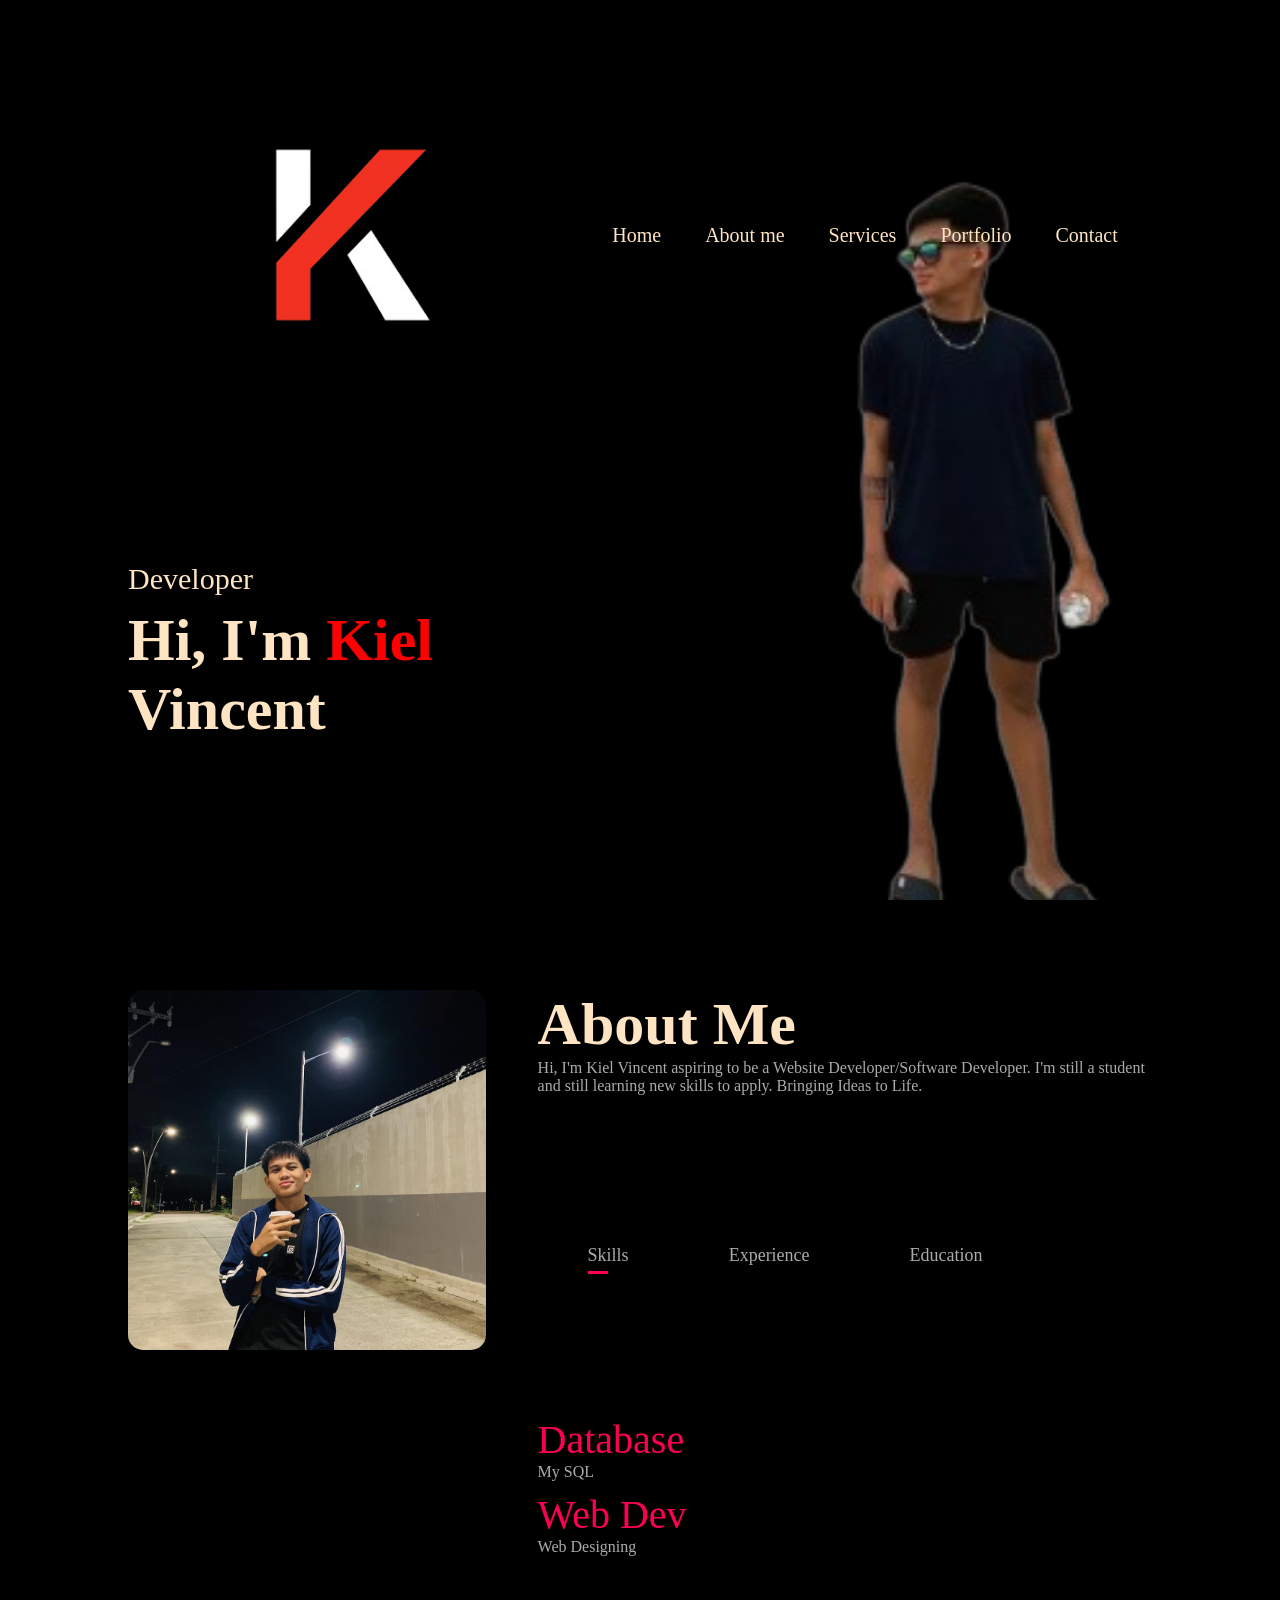
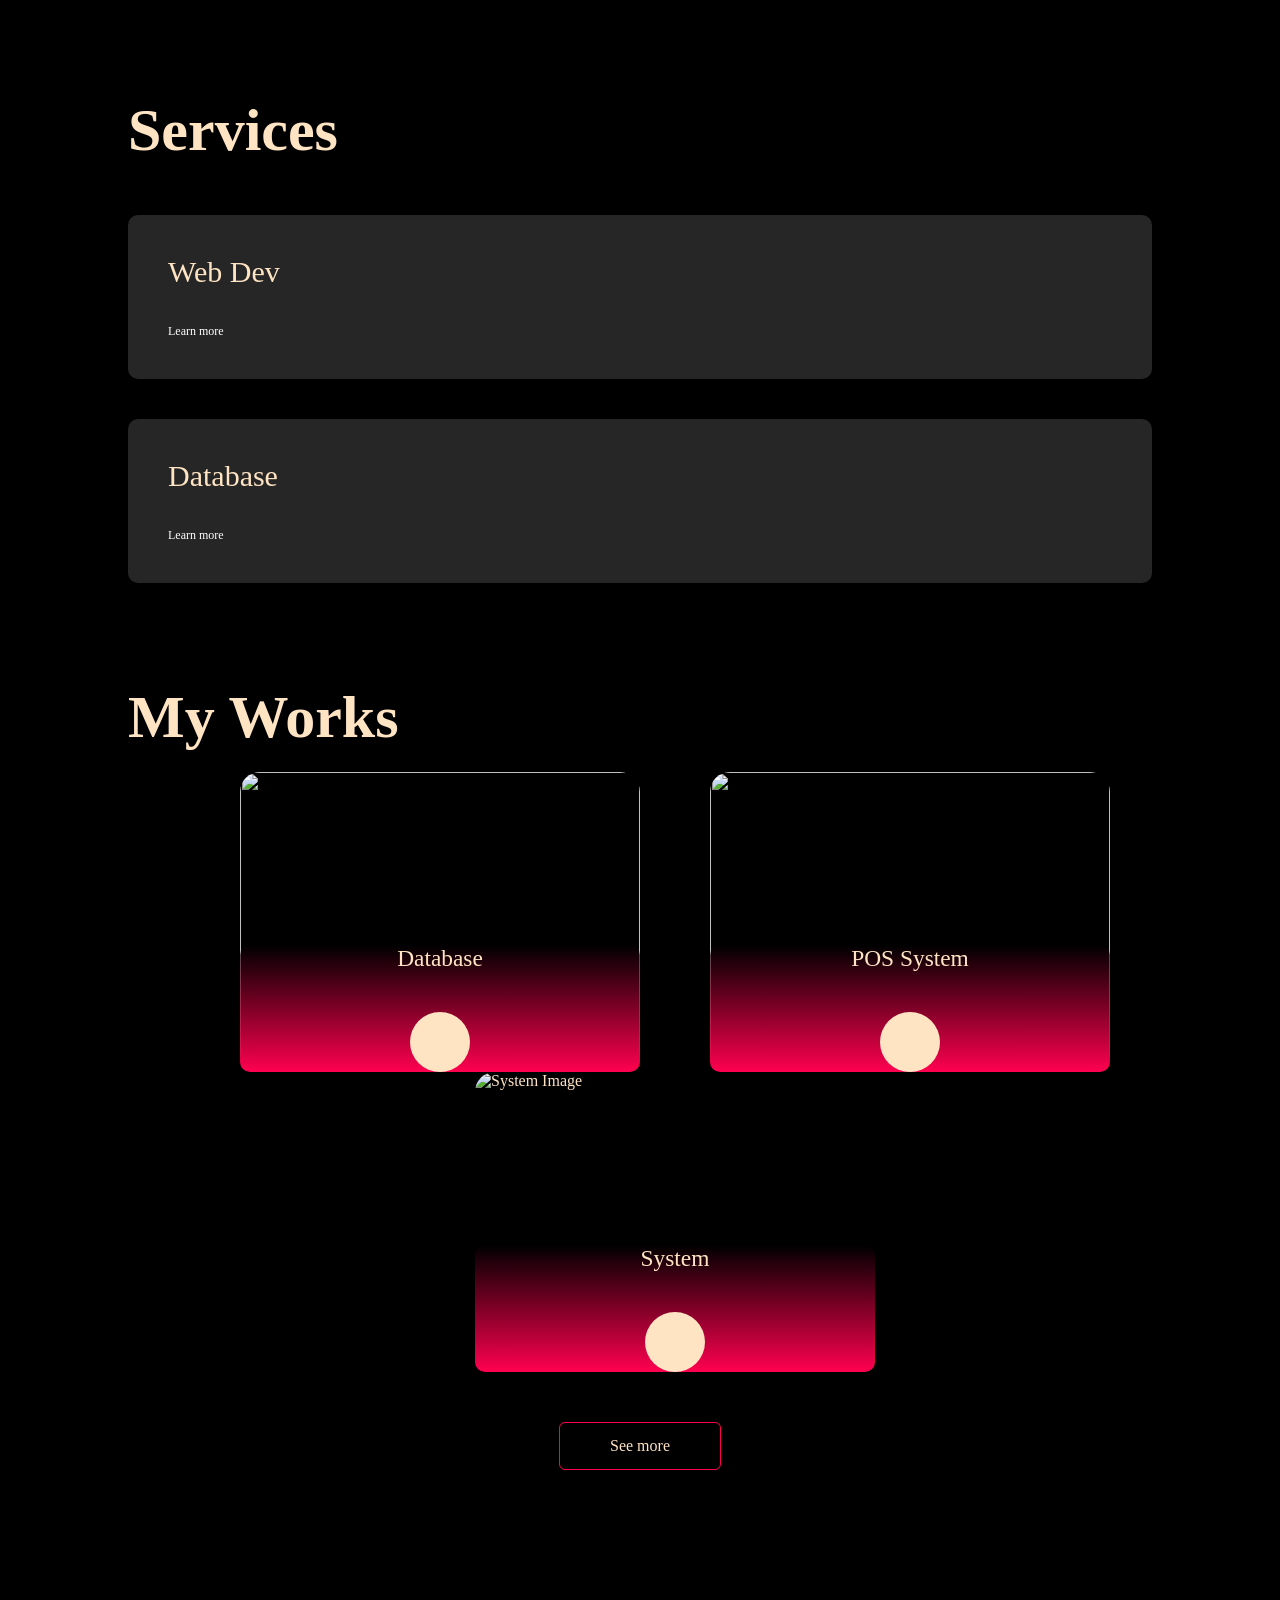
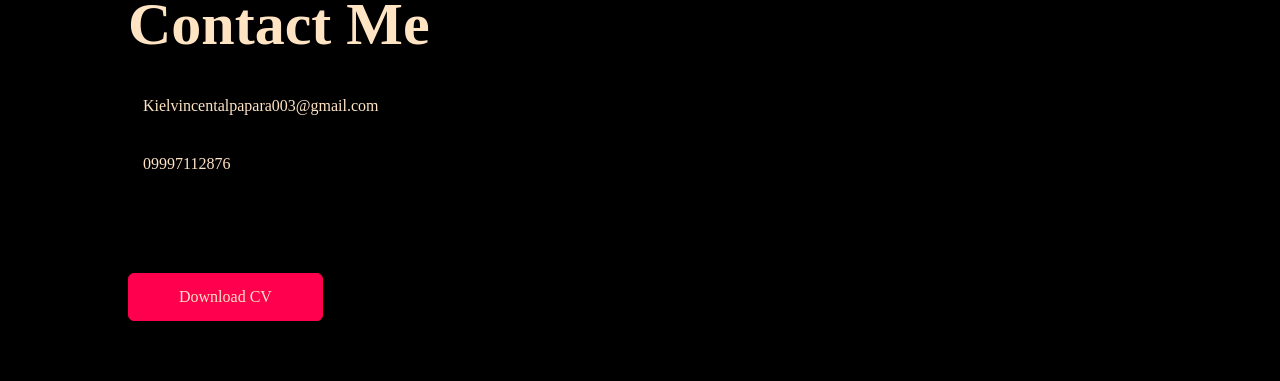
==== index.html @ 4449a786 "1st commit" ====
<!DOCTYPE html>
<html lang="en">
<head>
    <meta charset="UTF-8">
    <meta name="viewport" content="width=device-width, initial-scale=1.0">
    <title>Personal Portfolio</title>
    <link rel="stylesheet" href="style.css">
    <script src="https://kit.fontawesome.com/3fd99ad21e.js" crossorigin="anonymous"></script> 
</head>
<body> 
    <div id="header">
        <div class="container">
            <nav>
                <img src="images/background.png" class="background">
                <ul id="sidemenu">
                    <li><a href="#header">Home</a></li> 
                    <li><a href="#about">About me</a></li>
                    <li><a href="#services">Services</a></li> 
                    <li><a href="#Portfolio">Portfolio</a></li>
                    <li><a href="#Contact">Contact</a></li>
                    <i class="fa-solid fa-xmark" onclick="CloseMenu()"></i>
                </ul> 
                <i class="fa-solid fa-bars" onclick="OpenMenu()"></i>
            </nav>
            <div class="header-text">
                <p>Developer</p> 
                <h1>Hi, I'm <span>Kiel</span><br>Vincent </h1>
            </div>
        </div>
    </div>
    
    <!-- About Section -->
    <div id="about">
        <div class="container">
            <div class="row">
                <div class="about-col-1">
                    <img src="images/pictures.jpg">
                </div>
                <div class="about-col-2">
                    <h1 class="sub-title">About Me</h1>
                    <p>Hi, I'm Kiel Vincent aspiring to be a Website Developer/Software Developer. I'm still a student and still learning new skills to apply.
                        Bringing Ideas to Life.
                    </p>
                    <div class="tab-titles">
                        <p class="tab-links active-link" onclick="opentab('skills')">Skills</p>
                        <p class="tab-links" onclick="opentab('Experience')">Experience</p>
                        <p class="tab-links" onclick="opentab('Education')">Education</p>
                    </div>
                    <div class="tab-contents active-tab" id="skills">
                        <ul>
                            <li><span>Database</span><br> My SQL</li>
                            <li><span>Web Dev</span><br>Web Designing</li>
                        </ul>
                    </div>
                    <div class="tab-contents" id="Experience">
                        <ul>
                            <li><span>2022 - Current</span><br>Database Developer</li>
                            <li><span>2022 - Current</span><br>Web Developer</li>
                        </ul>
                    </div>
                    <div class="tab-contents" id="Education">
                        <ul>
                            <li><span>2022</span><br> Web Designing learned at Cavite State University of Bacoor</li>
                            <li><span>2022</span><br>Web Dev learned at Cavite State University of Bacoor</li>
                        </ul>
                    </div>
                </div>
            </div>
        </div>
    </div>

    <!-- Services Section -->
    <div id="services">
        <div class="container"> 
            <h1 class="sub-title">Services</h1>
            <div class="services-List"> 
                <div>
                    <i class="fa-solid fa-code"></i> 
                    <h2>Web Dev</h2>
                    <p>      </p>
                    <a href="#">Learn more</a>
                </div>
                <div>
                    <i class="fa-brands fa-uikit"></i>
                    <h2>Database</h2>
                    <p>      </p>
                    <a href="#">Learn more</a>
                </div>
            </div>
        </div> 
    </div>

    <!-- Portfolio Section -->
    <div id="Portfolio">
        <div class="container">
            <h1 class="sub-title">My Works</h1>
            <div class="work-List">
                <div class="work">
                    
                    <img src="https://www.exasol.com/app/uploads/2024/10/thumbnail-blog-what-is-a-relational-database-960x549.webp">
                    <div class="layer">
                        <h3>Database</h3>
                        <a href="https://docs.google.com/presentation/d/1WticgKZVGPWozMpq7z_q1tKkiXk5zSfs/edit#slide=id.p1"><i class="fa-brands fa-staylinked"></i></a>
                    </div>
                </div>
                <div class="work">
                    
                    <img src="https://encrypted-tbn0.gstatic.com/images?q=tbn:ANd9GcRm1GMG89ZGpx2zCTDUO9T1QNbBgdw9AWyGJA&s">
                    <div class="layer">
                        <h3>POS System</h3>
                        <a href="https://drive.google.com/drive/folders/1ahPIDNa43VcnPzAduqOZM1RUk-v4DPWX?fbclid=IwZXh0bgNhZW0CMTEAAR1GW3k4s_hIIkFiRmoKFqXgzi9nAe3SuoBiXkbmOaebMqMkWlMEnIXLgMQ_aem_CkBfqwV5BY5s50D9r0i7lQ"><i class="fa-brands fa-staylinked"></i></a>
                    </div>
                </div>
                <div class="work">   
                    <img src="https://encrypted-tbn0.gstatic.com/images?q=tbn:ANd9GcQI-zgOA4Wfl83RjAbEkaOavo1_4T3CAYcSTw&s" alt="System Image">
                    <div class="layer">
                        <h3>System</h3>
                        <a href="C:\Users\Neslyn Alpapara\Downloads\BUONO CAFE SYSTEM APPLICATION PROGRAM.pdf"><i class="fa-brands fa-staylinked"></i></a>
                    </div>
                </div>
            </div>
            <a href="#" class="btn">See more</a>
        </div>
    </div>

    <!-- Contact Section -->
    <div id="Contact"> 
        <div class="container">
            <div class="row">   
                <div class="contact-left">
                    <h1 class="sub-title">Contact Me</h1>
                    <p><i class="fa-regular fa-paper-plane"></i>Kielvincentalpapara003@gmail.com</p>
                    <p><i class="fa-solid fa-phone"></i>09997112876</p>
                    <div class="social-icons">
                        <a href="https://www.facebook.com/kielvincentalapapara"><i class="fa-brands fa-facebook"></i></a>
                        <a href="www.linkedin.com/in/kiel-vincent-alpapara"><i class="fa-brands fa-linkedin"></i></a>
                        <a href="https://instagram.com/super_kielll/"><i class="fa-brands fa-instagram"></i></a>
                    </div>
                    <a href="" download class ="btn btn2">Download CV</a>
                </div>
             </div>
            </div>
        </div>
    </div>

    <script>
        var tablinks = document.getElementsByClassName("tab-links");
        var tabcontents = document.getElementsByClassName("tab-contents");
        function opentab(tabname){
            for(tablink of tablinks){
                tablink.classList.remove("active-link");
            }
            for(tabcontent of tabcontents){
                tabcontent.classList.remove("active-tab");
            }
            event.currentTarget.classList.add("active-link");
            document.getElementById(tabname).classList.add("active-tab");
        }
    </script>

    <script>
        var sidemeu =  document.getElementById("sidemenu");

        function OpenMenu(){
            sidemeu.style.right = "0";
        }
        function CloseMenu(){
            sidemeu.style.right = "-200px";
        }
    </script>
</body>
</html>
---- style.css ----
*{
    margin: 0;
    padding: 0;
    font-family: 'Times New Roman', Times, serif;
    box-sizing: border-box;
}
html{
    scroll-behavior: smooth;
}
body{
    background-color: rgb(0, 0, 1);
    color: bisque;
}
#header{
    width: 100%;
    height: 100vh;
    background-image: url("images/cover.png");
    background-size: cover;
    background-position: center;
}
.container{
padding: 10px 10%;

}
nav{
    display: flex;
    align-items: center;
    justify-content: space-between;
    flex-wrap: wrap;
    
}
.background{
    width: 450px;
}
nav ul li{
    display: inline-block;
    list-style: none;
    margin: 10px 20px;

}
nav ul li a{
     color: bisque;
     text-decoration: none;
     font-size: 20px;
     position: relative;

}
nav ul li a::after{
    content: '';
     width: 0;
     height: 3px;
     background: #07cbf3;
     position: absolute;
     left: 0;
     bottom: -6px;
     transition: 0.5s;
}
nav ul li a:hover::after{
    width: 100%;
}
.header-text{
    margin-top: 10%;
    font-size: 30px;
}
.header-text h1{
    font-size: 60px;
    margin-top: 10px;
}
.header-text h1 span{
    color: red;
}
/*--------about-------*/
#about{
    padding: 80px 0;
    color: #ababab;
}
.row{
    display: flex;
    justify-content: space-between;
    flex-wrap: wrap;
}
.about-col-1{
     flex-basis: 35%;
}
.about-col-1 img{
    background-image: url(images/pictures.jpg);
    width: 100%;
    border-radius: 15px;
}
.about-col-2{
     flex-basis: 60%;
}
.sub-title{
    font-size: 60px;
    font-weight: 600;
    color: bisque;
}
.tab-titles{
    display: centers;
    margin: 20px 0 40px;

}
.tab-links{
    margin: 50px;
    font-size: 18px;
    font-weight: 500;
    cursor: pointer;
    position: relative;

}
.tab-links::after{
    content: '';
    width: 0;
    height: 3px;
    background-color: #ff004f;
    position: absolute;
    left: 0;
    bottom: -8px;
    transition: 0.5s;
}
.tab-links.active-link::after{
     width: 50%; 
}
.tab-contents ul li{
    list-style: none;
    margin: 10px 0;
}
.tab-contents ul li span{
    color: #ff0051;
    font-size: 40px;
}
.tab-contents{
    display: none;
}
.tab-contents.active-tab{
    display: block;
}

/*-----------services-------------*/
#services{
    padding: 30px 0;
}
.services-List{
    display: grid;
    grid-template-columns: repeat(auto-fitn minmax(250px,1fr));
    grid-gap: 40px;
    margin-top: 50px;
}
.services-List div{
    background: #262626;
    padding: 40px;
    font-size: 13px;
    font-weight: 300;
    border-radius: 10px;
    transition: background 0.5s, transform 0.5s;
}
.services-List div i{
    font-size: 50px;
    margin-bottom: 30px;
}
.services-List div h2{
    font-size: 30px;
    font-weight: 500;
    margin-bottom: 15px;
}
.services-List div a{
    text-decoration: none;
    color: #fff;
    font-size: 12px;
    margin-top: 20px;
    display: inline-block;
}
.services-List div:hover{
    background: #ff004f;
    transform: translateY(-10px);
}

/*------ portfolio------*/

#Portfolio{
    padding: 50px 0;
}
.work-List {
    display: flex;
    justify-content: center; 
    flex-wrap: wrap; 
    margin-top: 20px; 


}


.tab-titles{
    display: flex;
    margin: 100px 0 100px;
    
}
.work{
    border: 10px;
    position: relative;
    overflow: hidden;
    margin-left: 70px;
    
}
.work img{
    width: 400px;
    height: 300px;
    background-size: 150px 100px;
    background-position: center;
    border-radius: 20px;
    display: flex;
    flex-basis: auto;
    transition: transform 0.5s;
}
.layer{
    width: 100%;
    height: -200%;
    background: linear-gradient(rgba(0,0,0,0.6), #ff004f);
    border-radius: 10px;
    position: absolute;
    left: 0;
    bottom: 0; 
    overflow: hidden;
    display: flex;
    align-items: center;
    justify-content: center;
    flex-direction: column;
    padding: 0 40px;
    text-align: center; 
    font-size: 20px;
    transition: height 0.5s;
}
.layer h3{
    font-weight: 500;
    margin-bottom: 20px;
}
.layer a{
    margin-top: 20px;
    color: #ff004f;
    text-decoration: none;
    font-size: 18px;
    line-height: 60px;
    background: bisque;
    width: 60px;
    height: 60px;
    border-radius: 50%;
    text-align: center;
}
.work:hover img{
    transform: scale(1.1);
}
.work:hover .layer{
    height: 100%;
}
.btn{
    display: block;
    margin: 50px auto;
    width: fit-content;
    border: 1px solid #ff004f;
    padding: 14px 50px;
    border-radius: 6px; 
    text-decoration: none;
    color: bisque;
    transition: background 0.5s;
}


/*--------contact---------------------*/


.contact-left{
    flex-basis: 35%;
}
.contact-right{
    flex-basis: 60%;
}
.contact-left p{
    margin-top: 30px ;
}
.contact-left p i{
    color: #ff004f;
    margin-right: 15px;
    font-size: 25px;
}
.social-icons{
    margin-top: 30px;
}
.social-icons a{
    text-decoration: none;
    font-size: 30px;
    margin-right: 30px;
    color: #ababab;
    display: inline-block;
    transition: transform 0.5s;
}
.social-icons a:hover{
    color: #ff004f;
    transform: translateY(-5px);
}
.btn.btn2{
    display: inline-block;
    background: #ff004f ;
}
.contact-right form{
    width: 100%;
}
.form input, form textarea{
    width: 100%;
    border: 0;
    outline: none;
    background: #262626;
    padding: 15px;
    margin: 20px 0;
    color: #fff;
    font-size: 18px;
    border-radius: 6px;
}
form .btn2{
    padding: 14px 60px;
    font-size: 18px;
    margin-top: 20px;
    cursor: pointer;
}
nav .fas{
    display: none;
}

/*------------for small screen--------------*/
    nav .fas{
        display: none;
    }

@media only screen and (max-width: 600px){
    #header{
        background-image: url(images/smallscreenbackground.png);
    }
    .header-text{
        margin-top: 100%;
        font-size: 16px;
    }
    .header-text h1{
        font-size: 30px;
    }
    nav .fas{
        display: block;
        font-size: 25px;
    }
    nav ul{
        background: #ff004f;
        position: fixed;
        top: 0;
        right: -200px;
        width: 200px;
        height: 100vh;
        padding-top: 50px;
        z-index: 2; 
        transition: right 0.5s;
    }
    nav ul li{
        display: block;
        margin: 25px;
    }
    nav ul .fas{
        position: absolute;
        top: 25px;
        left: 25px;
        cursor: pointer;
    }
    .sub-title{
        font-size: 40px;
    }
    .about-col-1, .about-col-2{
        flex-basis: 100%;
    }
    .about-col-1{
        margin-bottom: 30px;
    }
    .about-col-2{
        font-size: 14px;
    }
    .tab-links{
        font-size: 16px;
        margin-right: 20px;
    }
    .contact-left, .contact-right{
        flex-basis: 100%;
    }
}
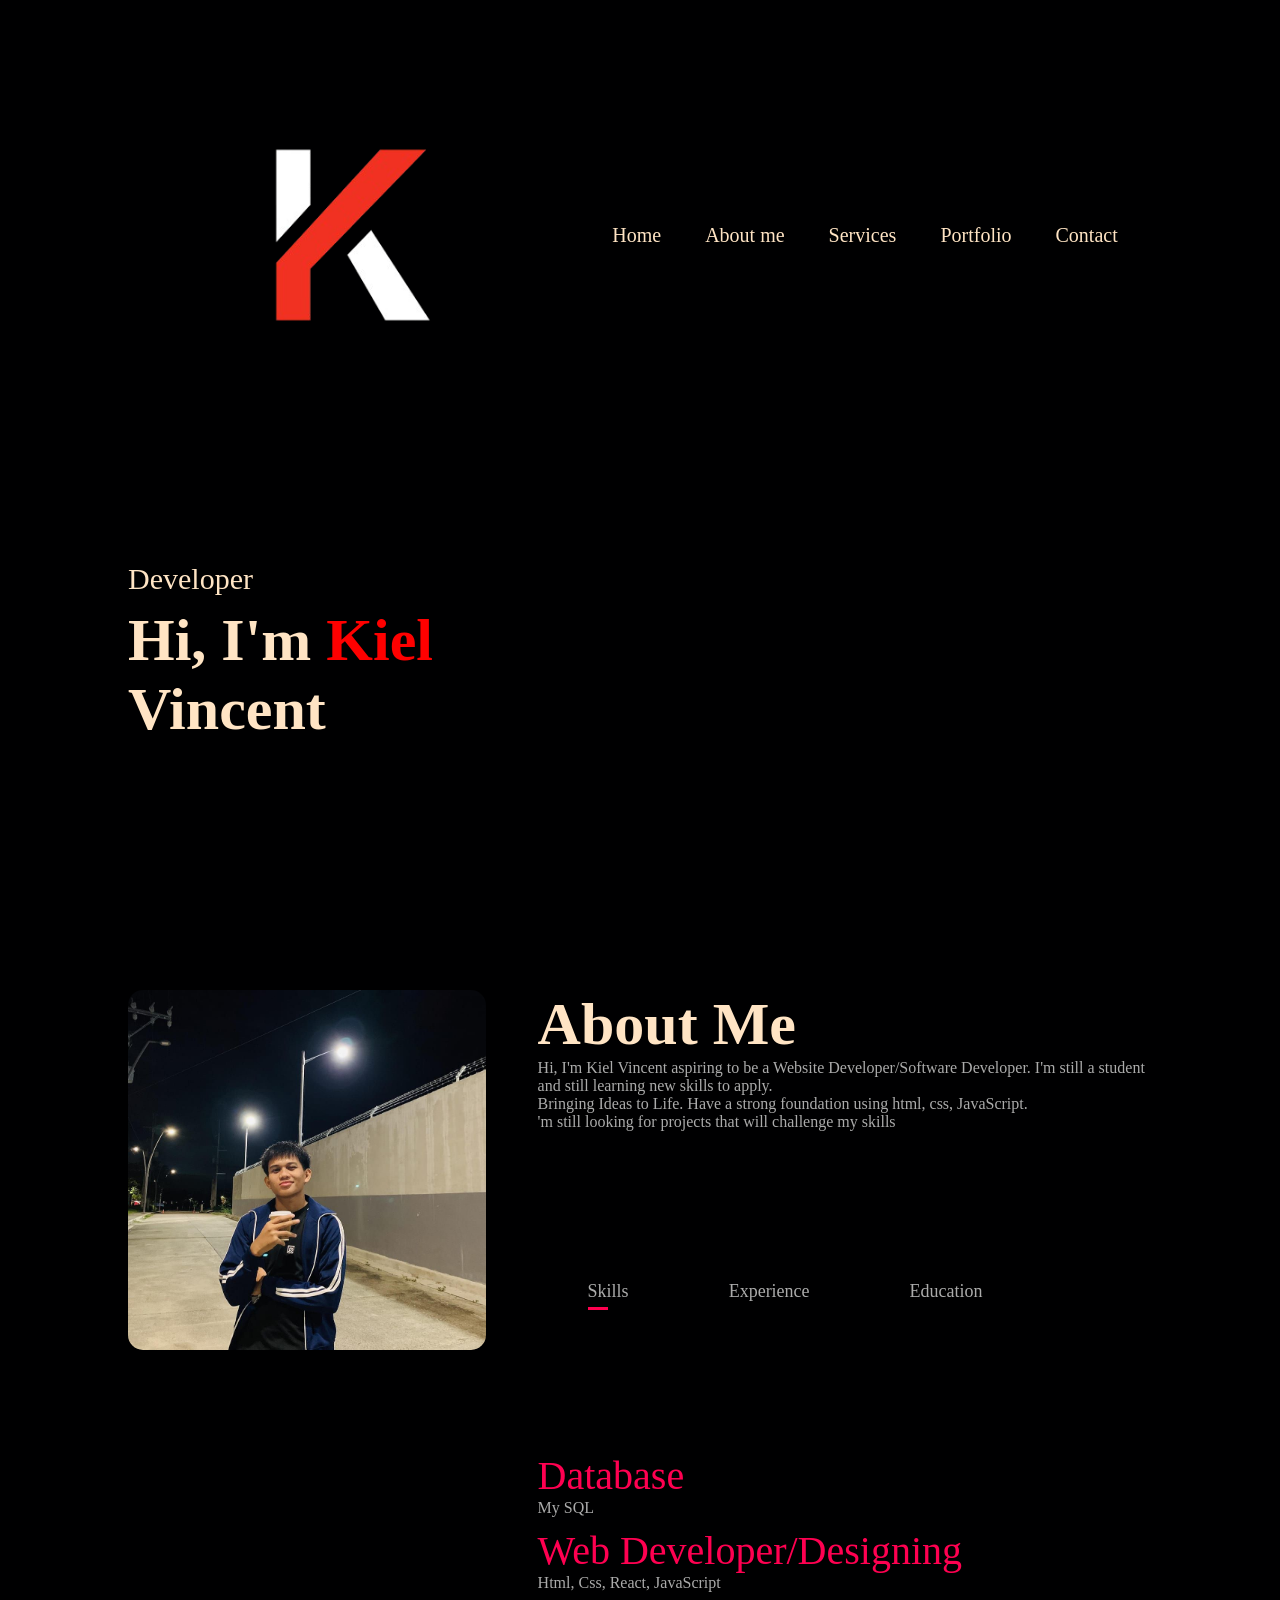
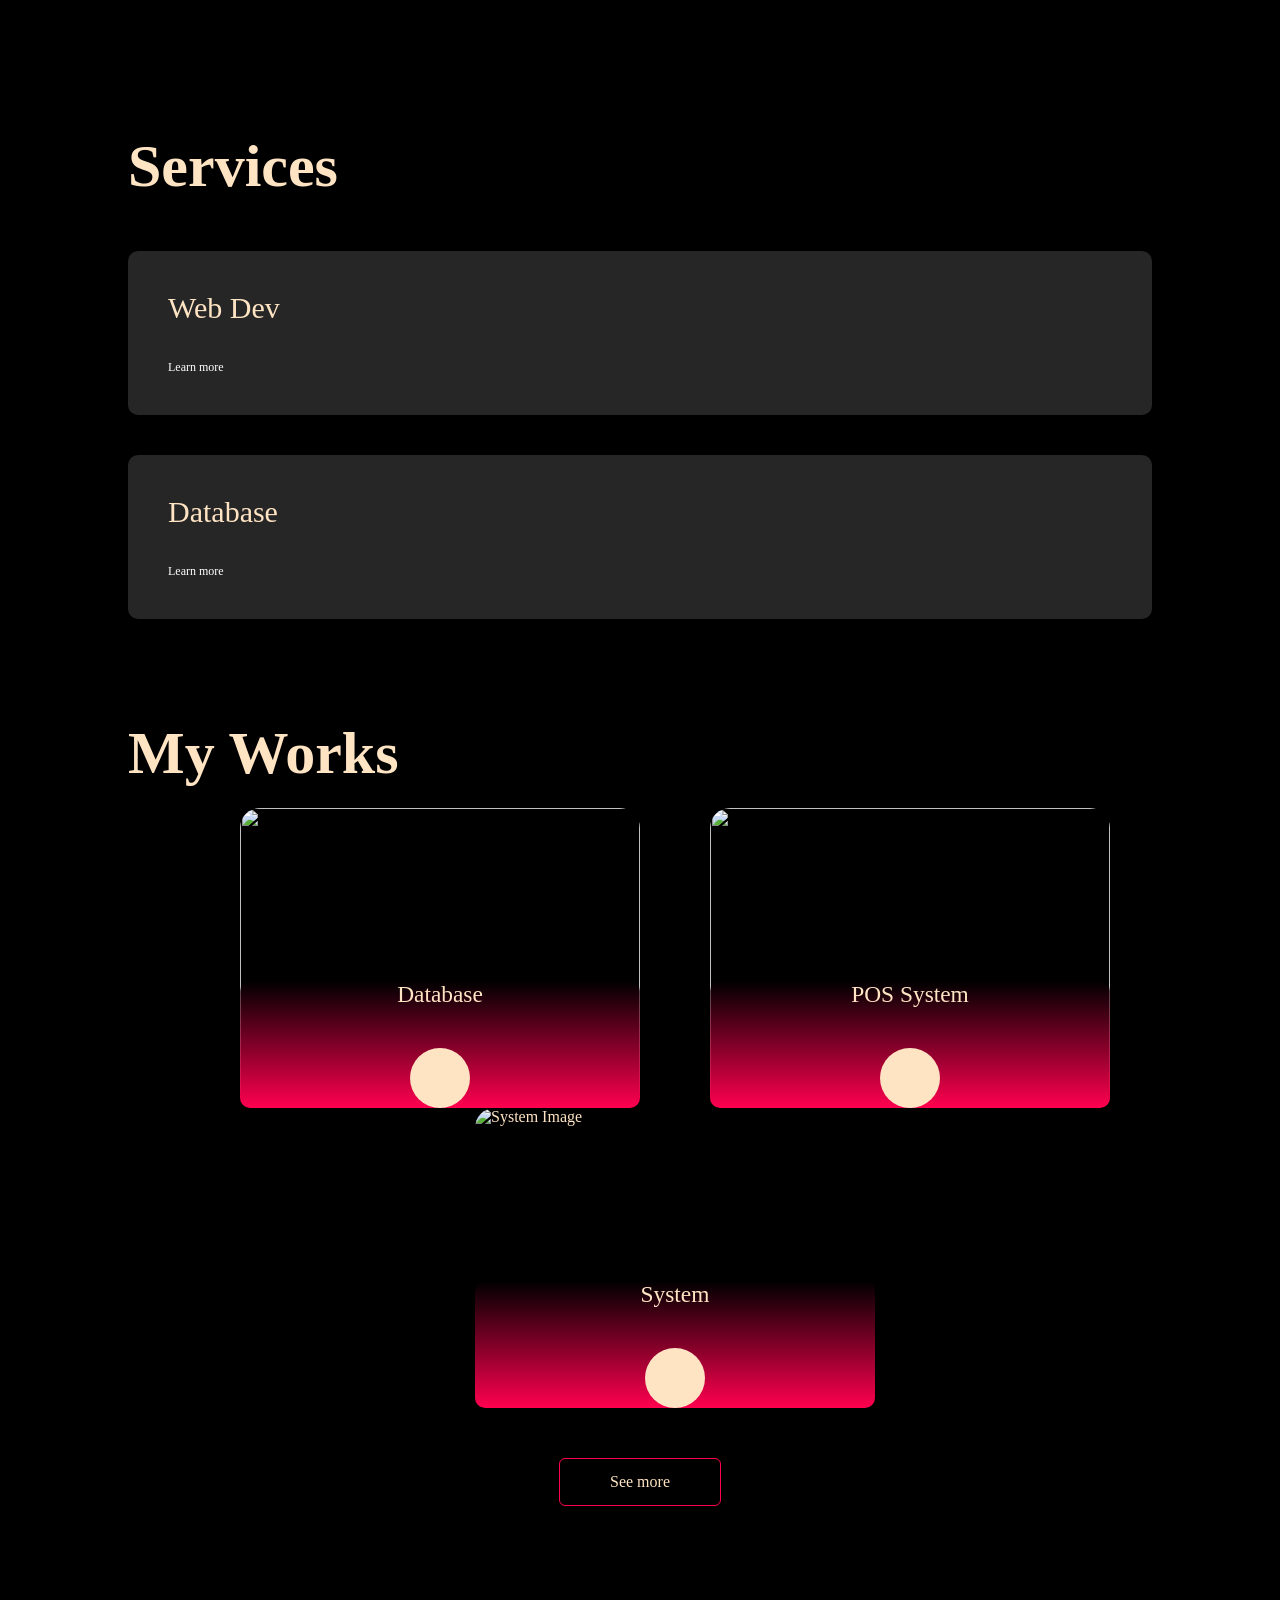
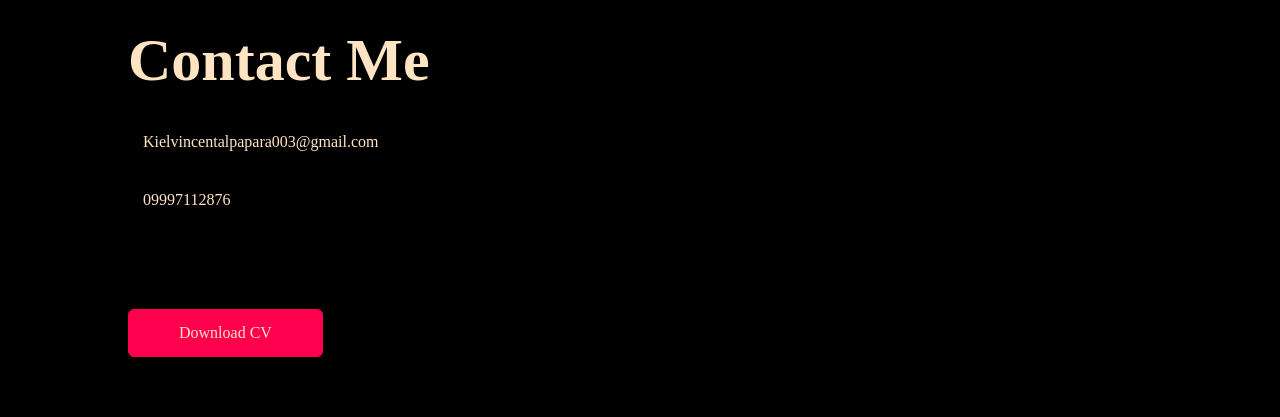
==== commit 1c24fc98: "2nd commit" ====
--- a/index.html
+++ b/index.html
@@ -39,7 +39,7 @@
                 <div class="about-col-2">
                     <h1 class="sub-title">About Me</h1>
                     <p>Hi, I'm Kiel Vincent aspiring to be a Website Developer/Software Developer. I'm still a student and still learning new skills to apply.
-                        Bringing Ideas to Life.
+                       <br> Bringing Ideas to Life. Have a strong foundation using html, css, JavaScript. <br>'m still looking for projects that will challenge my skills
                     </p>
                     <div class="tab-titles">
                         <p class="tab-links active-link" onclick="opentab('skills')">Skills</p>
@@ -49,7 +49,7 @@
                     <div class="tab-contents active-tab" id="skills">
                         <ul>
                             <li><span>Database</span><br> My SQL</li>
-                            <li><span>Web Dev</span><br>Web Designing</li>
+                            <li><span>Web Developer/Designing</span><br>Html, Css, React, JavaScript</li>
                         </ul>
                     </div>
                     <div class="tab-contents" id="Experience">
--- a/style.css
+++ b/style.css
@@ -14,7 +14,7 @@
 #header{
     width: 100%;
     height: 100vh;
-    background-image: url("images/cover.png");
+    background-image: url("");
     background-size: cover;
     background-position: center;
 }
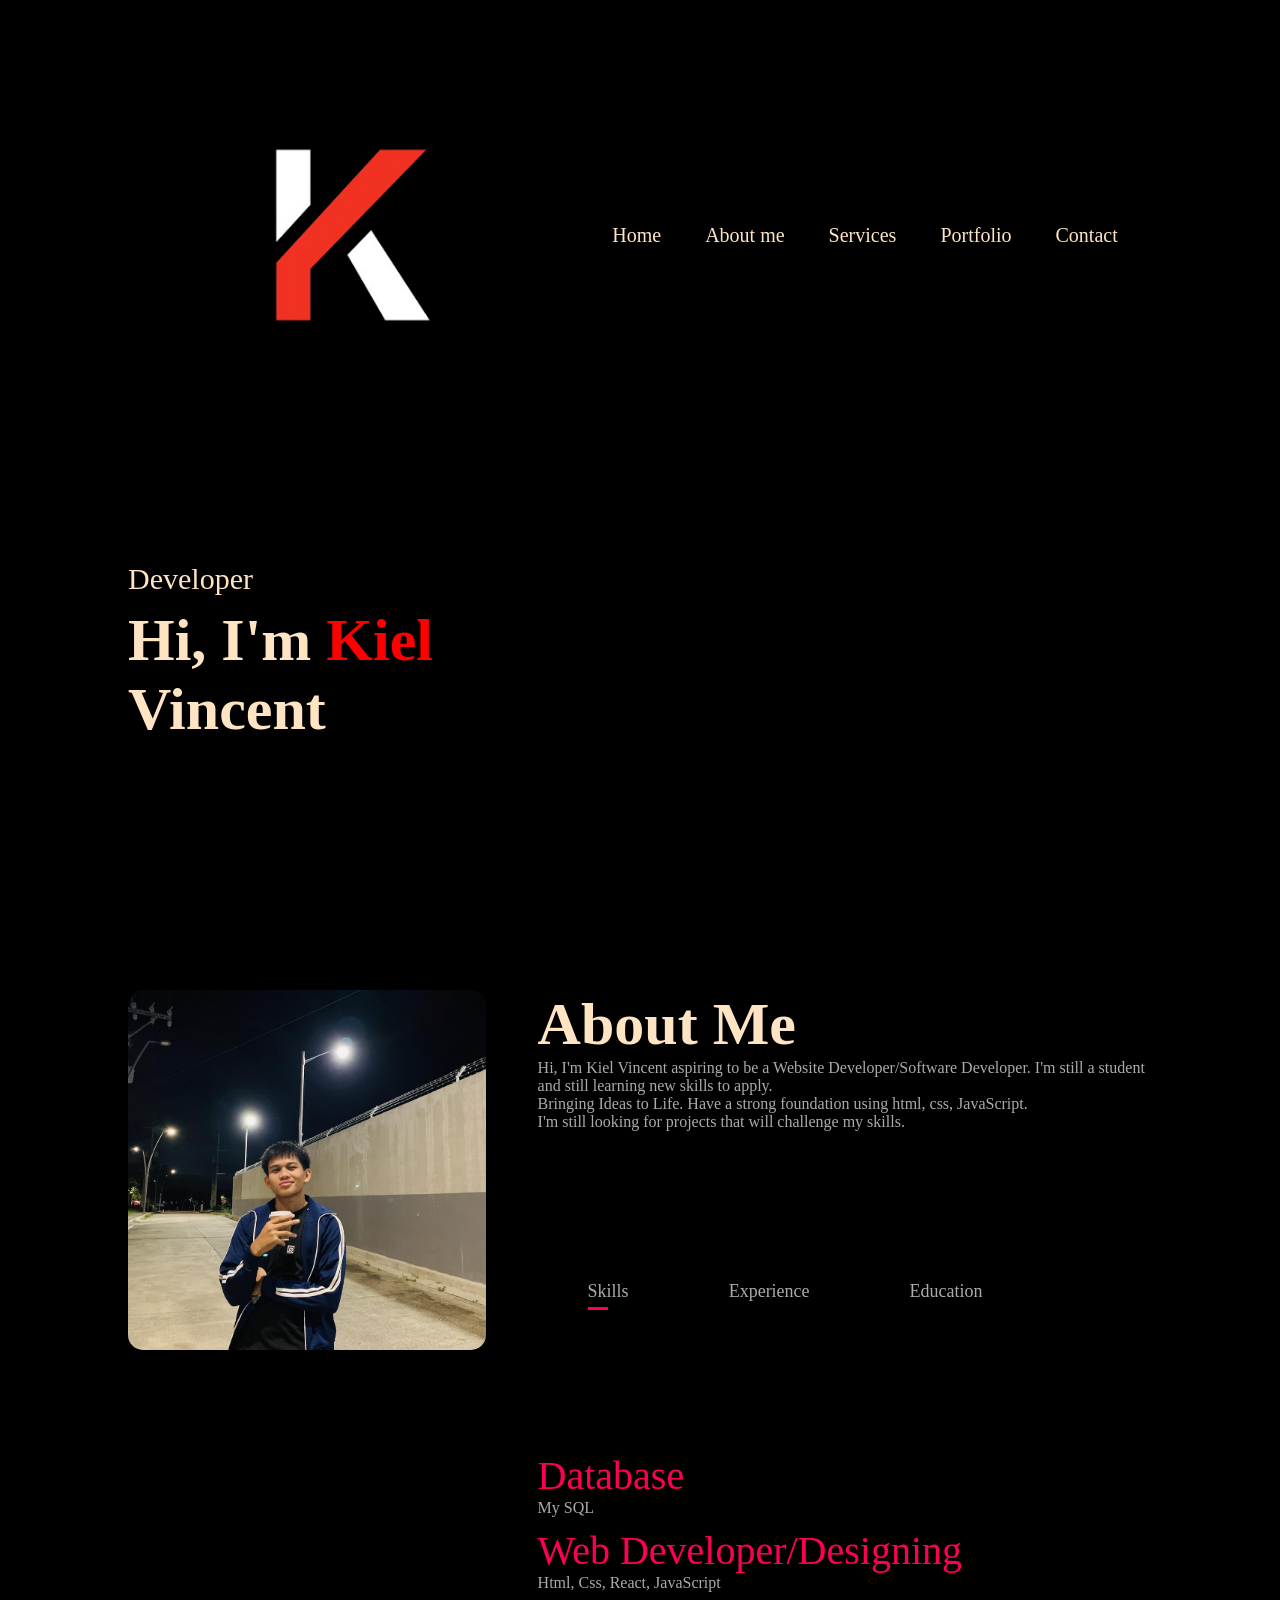
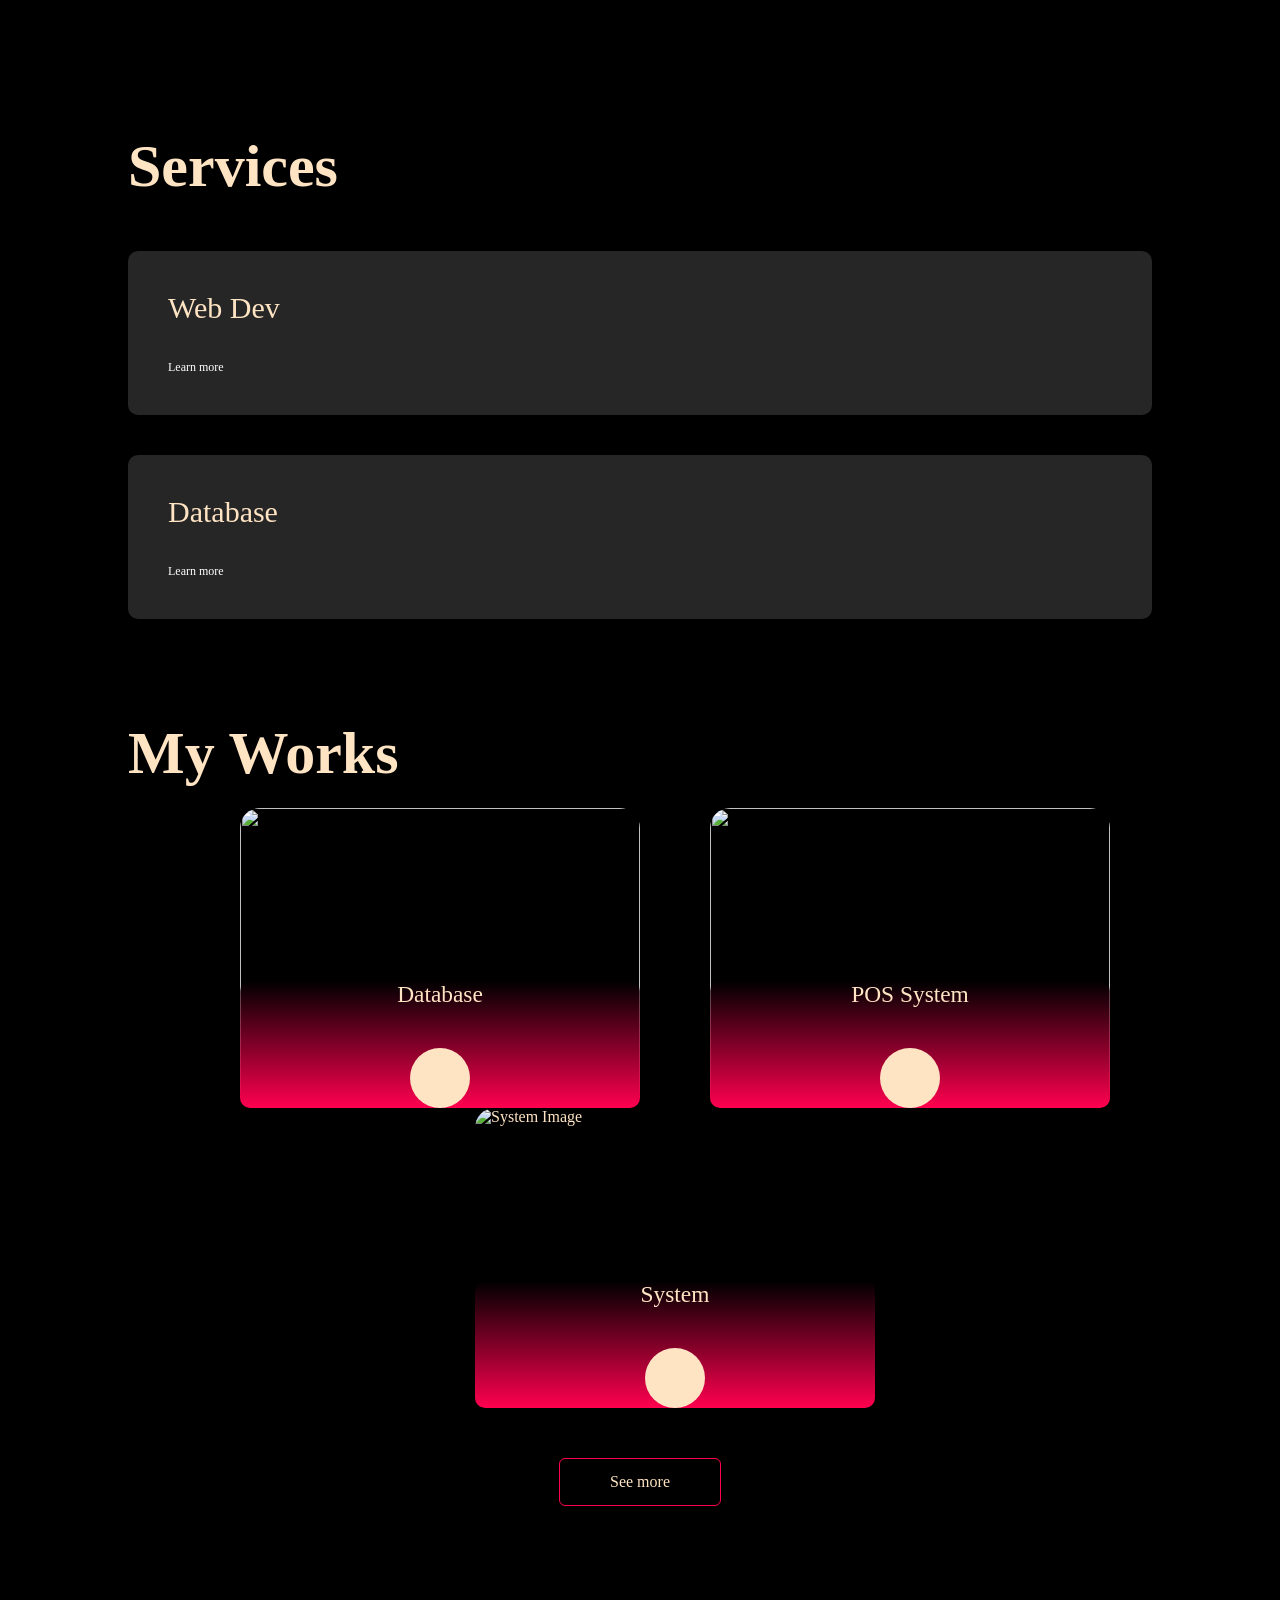
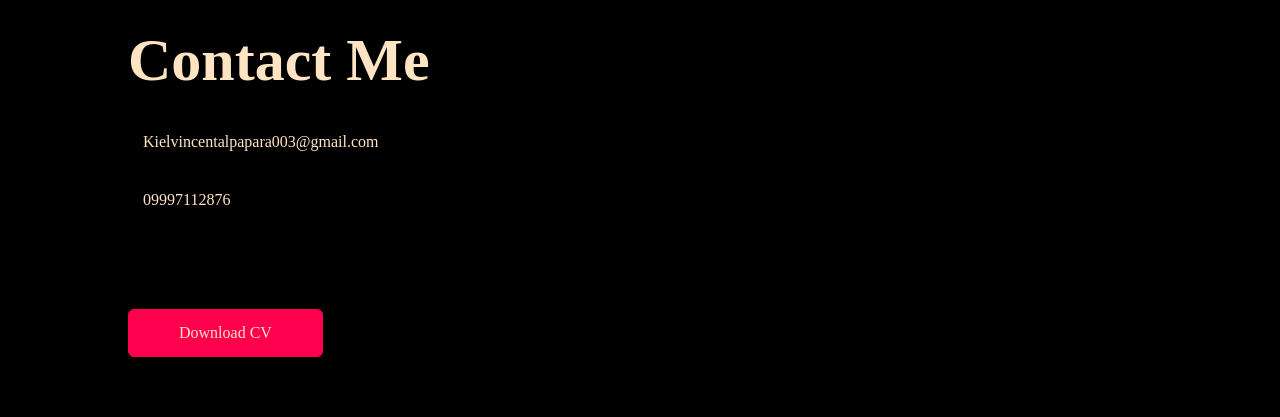
==== commit 6bdfaa48: "commit" ====
--- a/index.html
+++ b/index.html
@@ -39,7 +39,7 @@
                 <div class="about-col-2">
                     <h1 class="sub-title">About Me</h1>
                     <p>Hi, I'm Kiel Vincent aspiring to be a Website Developer/Software Developer. I'm still a student and still learning new skills to apply.
-                       <br> Bringing Ideas to Life. Have a strong foundation using html, css, JavaScript. <br>'m still looking for projects that will challenge my skills
+                       <br> Bringing Ideas to Life. Have a strong foundation using html, css, JavaScript. <br> I'm still looking for projects that will challenge my skills.
                     </p>
                     <div class="tab-titles">
                         <p class="tab-links active-link" onclick="opentab('skills')">Skills</p>
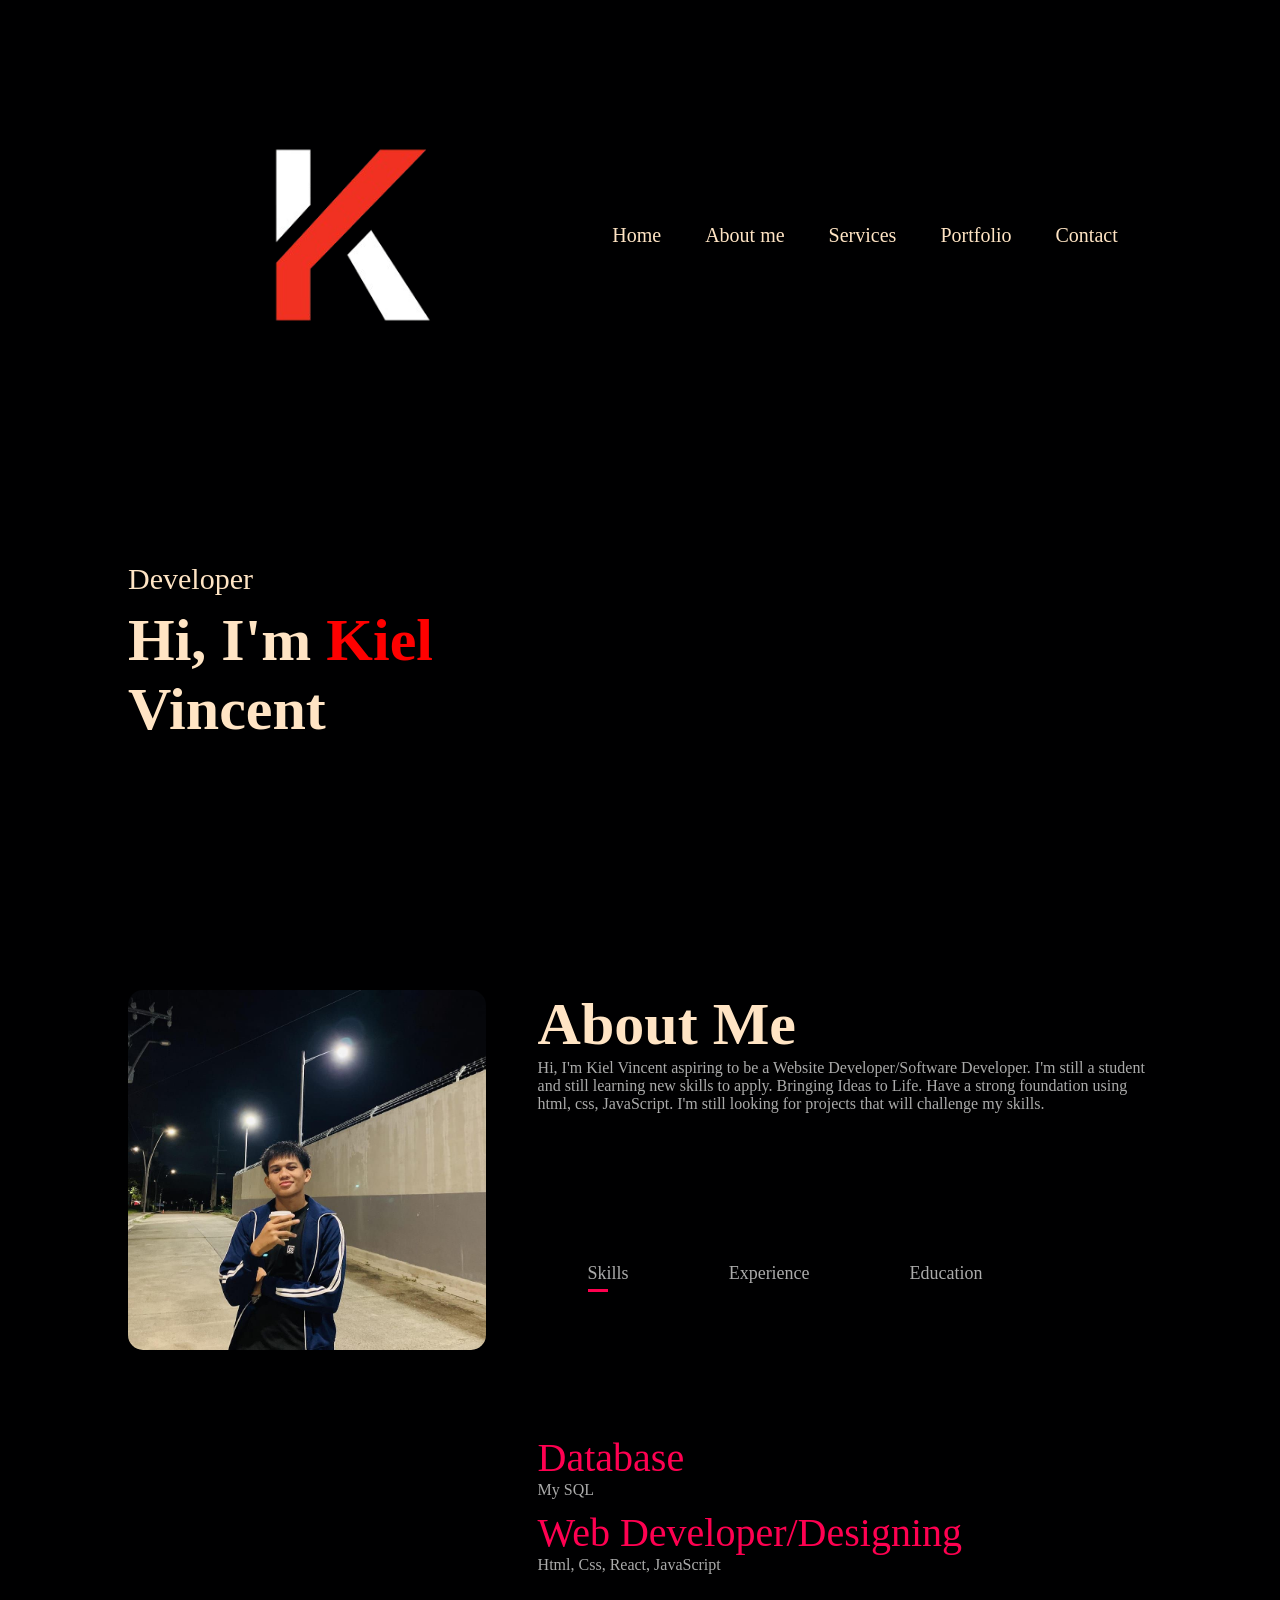
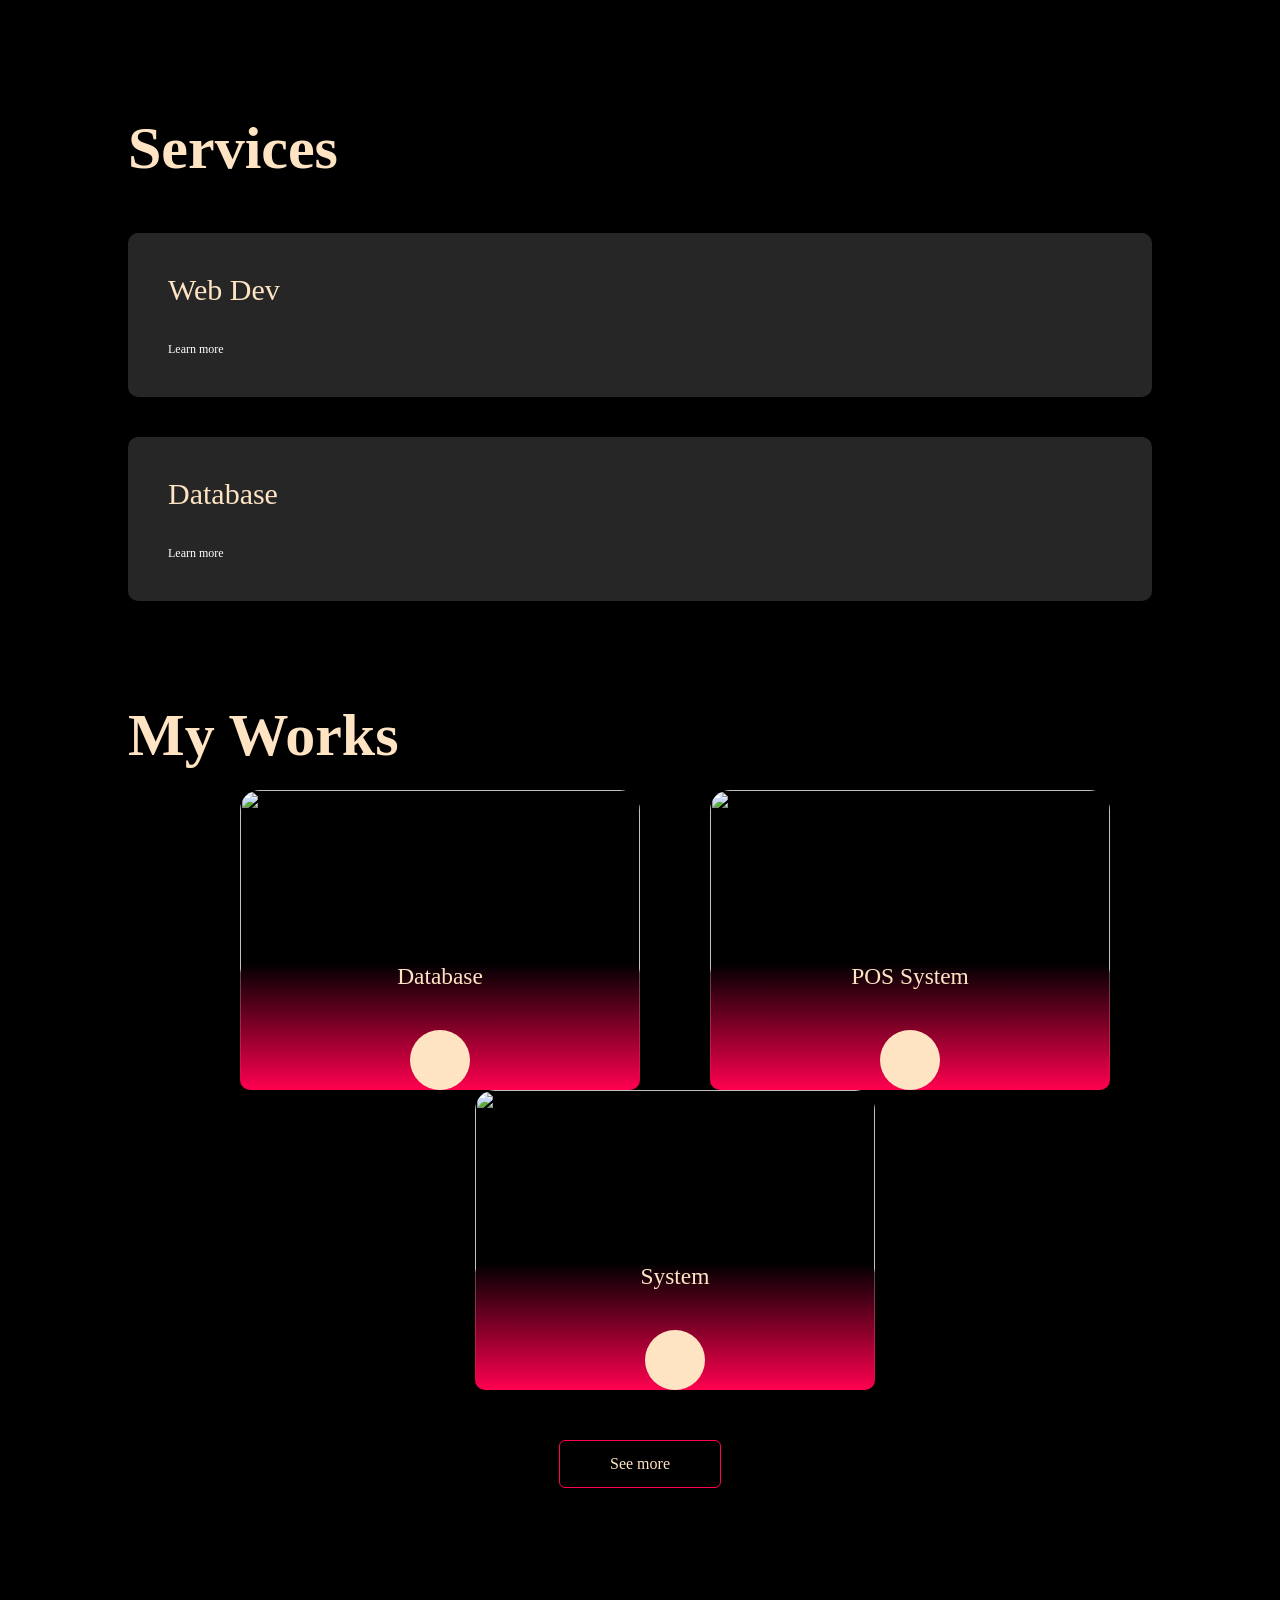
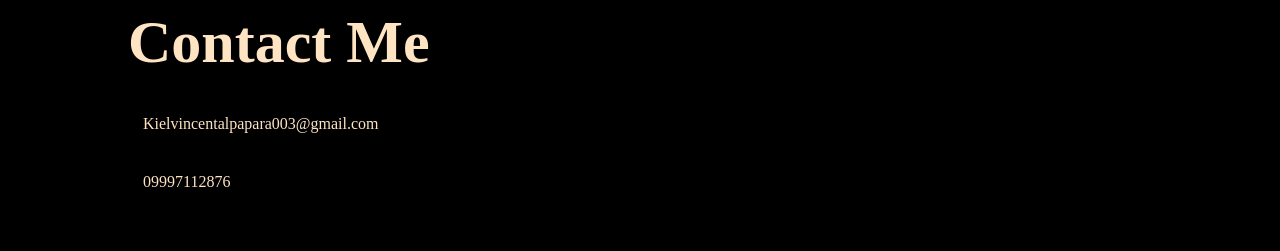
==== commit 095ccf85: "9th" ====
--- a/index.html
+++ b/index.html
@@ -39,7 +39,7 @@
                 <div class="about-col-2">
                     <h1 class="sub-title">About Me</h1>
                     <p>Hi, I'm Kiel Vincent aspiring to be a Website Developer/Software Developer. I'm still a student and still learning new skills to apply.
-                       <br> Bringing Ideas to Life. Have a strong foundation using html, css, JavaScript. <br> I'm still looking for projects that will challenge my skills.
+                        Bringing Ideas to Life. Have a strong foundation using html, css, JavaScript. I'm still looking for projects that will challenge my skills.
                     </p>
                     <div class="tab-titles">
                         <p class="tab-links active-link" onclick="opentab('skills')">Skills</p>
@@ -112,7 +112,7 @@
                     </div>
                 </div>
                 <div class="work">   
-                    <img src="https://encrypted-tbn0.gstatic.com/images?q=tbn:ANd9GcQI-zgOA4Wfl83RjAbEkaOavo1_4T3CAYcSTw&s" alt="System Image">
+                    <img src="https://encrypted-tbn0.gstatic.com/images?q=tbn:ANd9GcQI-zgOA4Wfl83RjAbEkaOavo1_4T3CAYcSTw&s">
                     <div class="layer">
                         <h3>System</h3>
                         <a href="C:\Users\Neslyn Alpapara\Downloads\BUONO CAFE SYSTEM APPLICATION PROGRAM.pdf"><i class="fa-brands fa-staylinked"></i></a>
@@ -136,7 +136,6 @@
                         <a href="www.linkedin.com/in/kiel-vincent-alpapara"><i class="fa-brands fa-linkedin"></i></a>
                         <a href="https://instagram.com/super_kielll/"><i class="fa-brands fa-instagram"></i></a>
                     </div>
-                    <a href="" download class ="btn btn2">Download CV</a>
                 </div>
              </div>
             </div>
--- a/style.css
+++ b/style.css
@@ -321,9 +321,7 @@
     margin-top: 20px;
     cursor: pointer;
 }
-nav .fas{
-    display: none;
-}
+
 
 /*------------for small screen--------------*/
     nav .fas{
@@ -332,18 +330,26 @@
 
 @media only screen and (max-width: 600px){
     #header{
-        background-image: url(images/smallscreenbackground.png);
+        background-image: url();
+    }
+    .background{
+        width: 50;
     }
     .header-text{
-        margin-top: 100%;
-        font-size: 16px;
+        margin-top: 30%;
+        font-size: 20px;
     }
     .header-text h1{
-        font-size: 30px;
+        font-size: 50px;
     }
     nav .fas{
         display: block;
         font-size: 25px;
+        position: absolute;
+        top: 15px;
+        right: 15px;
+        cursor: pointer;
+        z-index: 3;
     }
     nav ul{
         background: #ff004f;
@@ -356,14 +362,17 @@
         z-index: 2; 
         transition: right 0.5s;
     }
+    nav .show-menu{
+        right: 0;
+    }
     nav ul li{
         display: block;
-        margin: 25px;
+        margin: 30px;
     }
     nav ul .fas{
         position: absolute;
-        top: 25px;
-        left: 25px;
+        top: 15px;
+        left: 15px;
         cursor: pointer;
     }
     .sub-title{
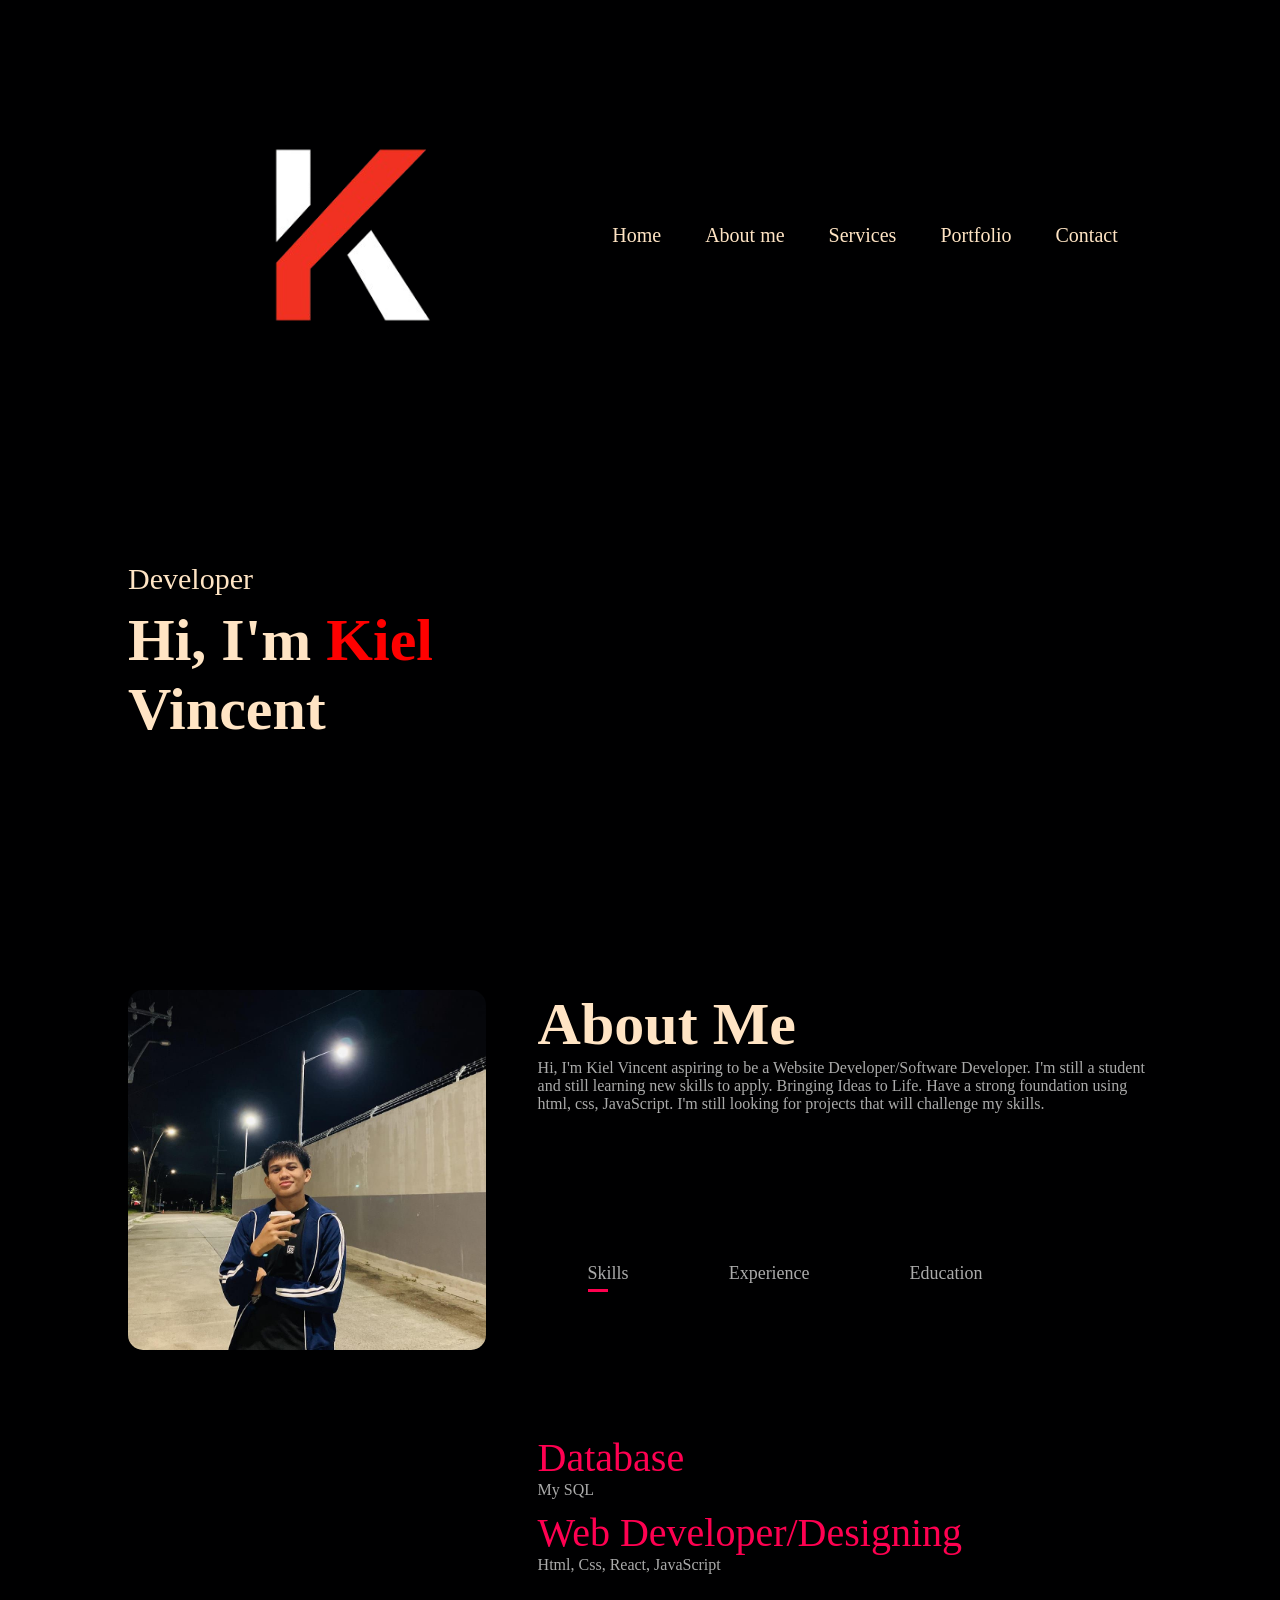
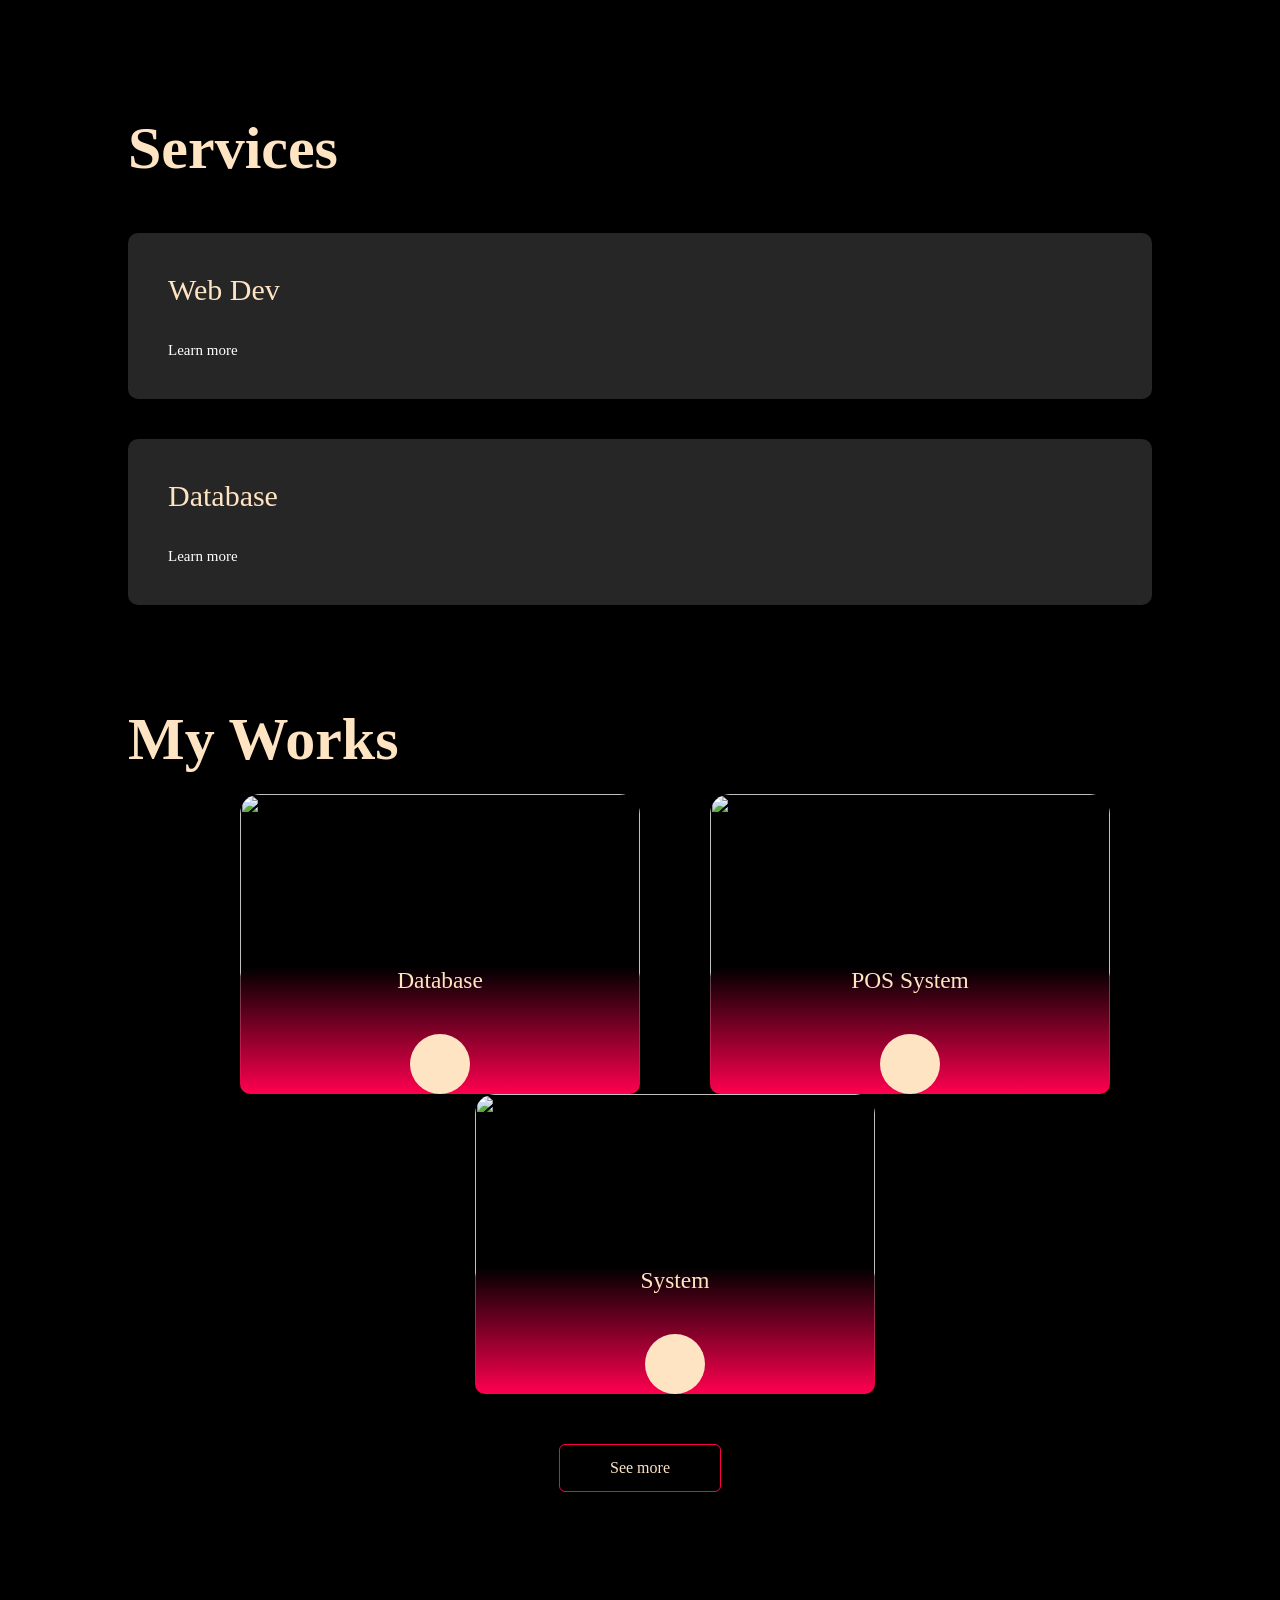
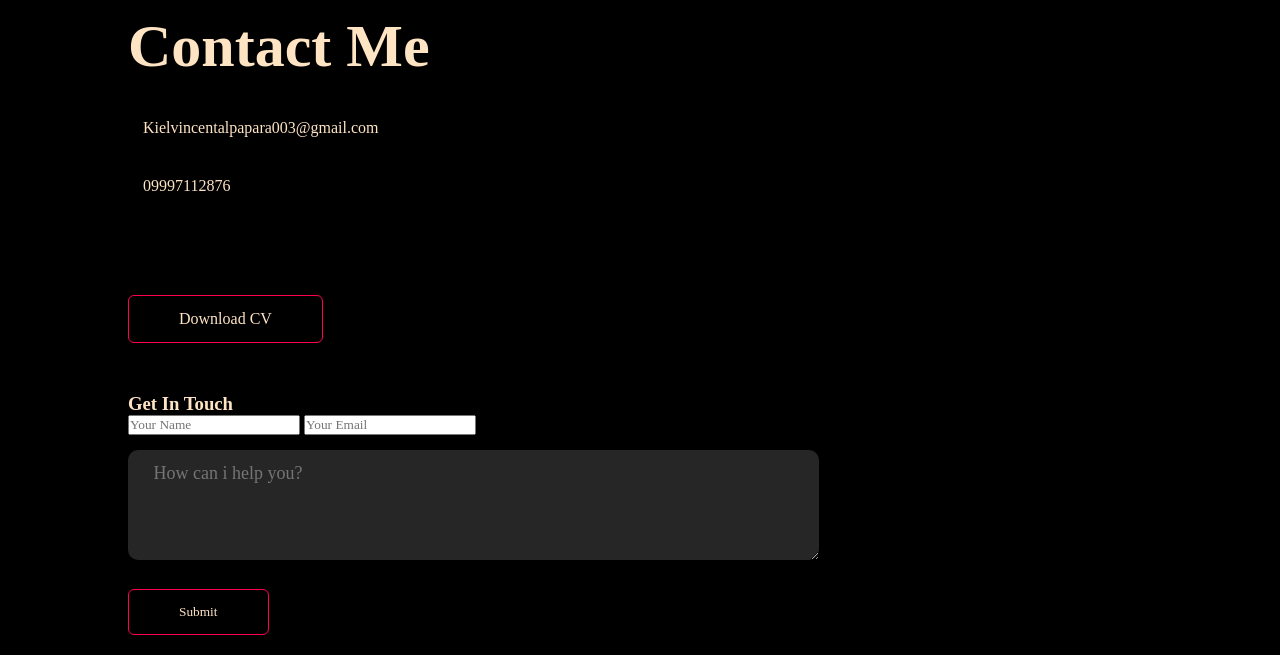
==== commit 85979e72: "10th" ====
--- a/index.html
+++ b/index.html
@@ -77,14 +77,12 @@
                 <div>
                     <i class="fa-solid fa-code"></i> 
                     <h2>Web Dev</h2>
-                    <p>      </p>
-                    <a href="#">Learn more</a>
+                    <a href="https://bins971.github.io/MyPortfolio/">Learn more</a>
                 </div>
                 <div>
                     <i class="fa-brands fa-uikit"></i>
                     <h2>Database</h2>
-                    <p>      </p>
-                    <a href="#">Learn more</a>
+                    <a href="https://docs.google.com/presentation/d/1WticgKZVGPWozMpq7z_q1tKkiXk5zSfs/edit#slide=id.p1">Learn more</a>
                 </div>
             </div>
         </div> 
@@ -119,7 +117,7 @@
                     </div>
                 </div>
             </div>
-            <a href="#" class="btn">See more</a>
+            <a href="#" class="btn1">See more</a>
         </div>
     </div>
 
@@ -136,9 +134,21 @@
                         <a href="www.linkedin.com/in/kiel-vincent-alpapara"><i class="fa-brands fa-linkedin"></i></a>
                         <a href="https://instagram.com/super_kielll/"><i class="fa-brands fa-instagram"></i></a>
                     </div>
+                    <a href="#" download="Download CV" class="btn2">Download CV</a>
+                </div>
+                <div class="contact right">
+                    <form onsubmit="sendEmail(); reset(); return false;">
+                        <h3>Get In Touch</h3>
+                        <input type="name" name="Name" placeholder="Your Name" required>
+                        <input type="email" name="email" placeholder="Your Email" required>
+                        <textarea name="Message" rows="4" placeholder="How can i help you?"></textarea>
+                        <button type="button" onclick="sendEmail()" class="btn btn3"> Submit</button>
+
+                    </form>
+
                 </div>
              </div>
-            </div>
+         </div>
         </div>
     </div>
 
@@ -167,5 +177,29 @@
             sidemeu.style.right = "-200px";
         }
     </script>
+
+        <script src="https://cdn.emailjs.com/dist/email.min.js"></script>
+        <script type="text/javascript">
+            (function() {
+                emailjs.init("kielvincentalpapara003@gmail.com"); 
+            })();
+        </script>    
+        <script>
+            function sendEmail() {
+                emailjs.send("service_wk26loc", "template_k92c8nv", {
+                    from_email: document.getElementById("email").value,
+                    message: document.getElementById("message").value,
+                })
+                .then(
+                    function(response) {
+                        alert("Message sent successfully!");
+                    },
+                    function(error) {
+                        alert("Failed to send message. Please try again later.");
+                    }
+                );
+            }
+        </script>
+        
 </body>
 </html>
--- a/style.css
+++ b/style.css
@@ -166,7 +166,7 @@
 .services-List div a{
     text-decoration: none;
     color: #fff;
-    font-size: 12px;
+    font-size: 15px;
     margin-top: 20px;
     display: inline-block;
 }
@@ -252,16 +252,20 @@
 .work:hover .layer{
     height: 100%;
 }
-.btn{
+.btn1{
     display: block;
     margin: 50px auto;
     width: fit-content;
     border: 1px solid #ff004f;
+    background-color: #000000;
     padding: 14px 50px;
     border-radius: 6px; 
     text-decoration: none;
     color: bisque;
     transition: background 0.5s;
+}
+.btn1:hover{
+    background-color: #ff004f;
 }
 
 
@@ -297,30 +301,69 @@
     color: #ff004f;
     transform: translateY(-5px);
 }
-.btn.btn2{
+.btn.btn3{
     display: inline-block;
     background: #ff004f ;
 }
 .contact-right form{
     width: 100%;
+    height: 100vh;
+    display: flex;
+}
+.form h3{
+    color: #ff004f;
+    font-weight: 800;
+    margin-bottom: 20px;
 }
 .form input, form textarea{
-    width: 100%;
+    width: 90%;
     border: 0;
     outline: none;
     background: #262626;
-    padding: 15px;
-    margin: 20px 0;
+    padding: 1vw 2vw;
+    margin: 15px 0;
     color: #fff;
-    font-size: 18px;
-    border-radius: 6px;
+    font-size: 18px; 
+    border-radius: 10px;
 }
 form .btn2{
     padding: 14px 60px;
-    font-size: 18px;
+    font-size: 20px;
     margin-top: 20px;
     cursor: pointer;
 }
+.btn2 {
+    display: inline-block;
+    margin: 50px auto;
+    background-color: #000000;
+    width: fit-content;
+    border: 1px solid #ff004f;
+    padding: 14px 50px;
+    border-radius: 6px; 
+    text-decoration: none;
+    color: bisque;
+    transition: background 0.5s;
+}
+
+.btn2:hover {
+    background-color: #ff004f; 
+}
+.btn.btn3{
+    margin: 10px auto;
+    background-color: #000000;
+    width: fit-content;
+    border: 1px solid #ff004f;
+    padding: 14px 50px;
+    border-radius: 6px; 
+    text-decoration: none;
+    color: bisque;
+    transition: background 0.5s;
+}
+.btn.btn3:hover{
+    background-color: #ff004f;
+}
+ 
+
 
 
 /*------------for small screen--------------*/
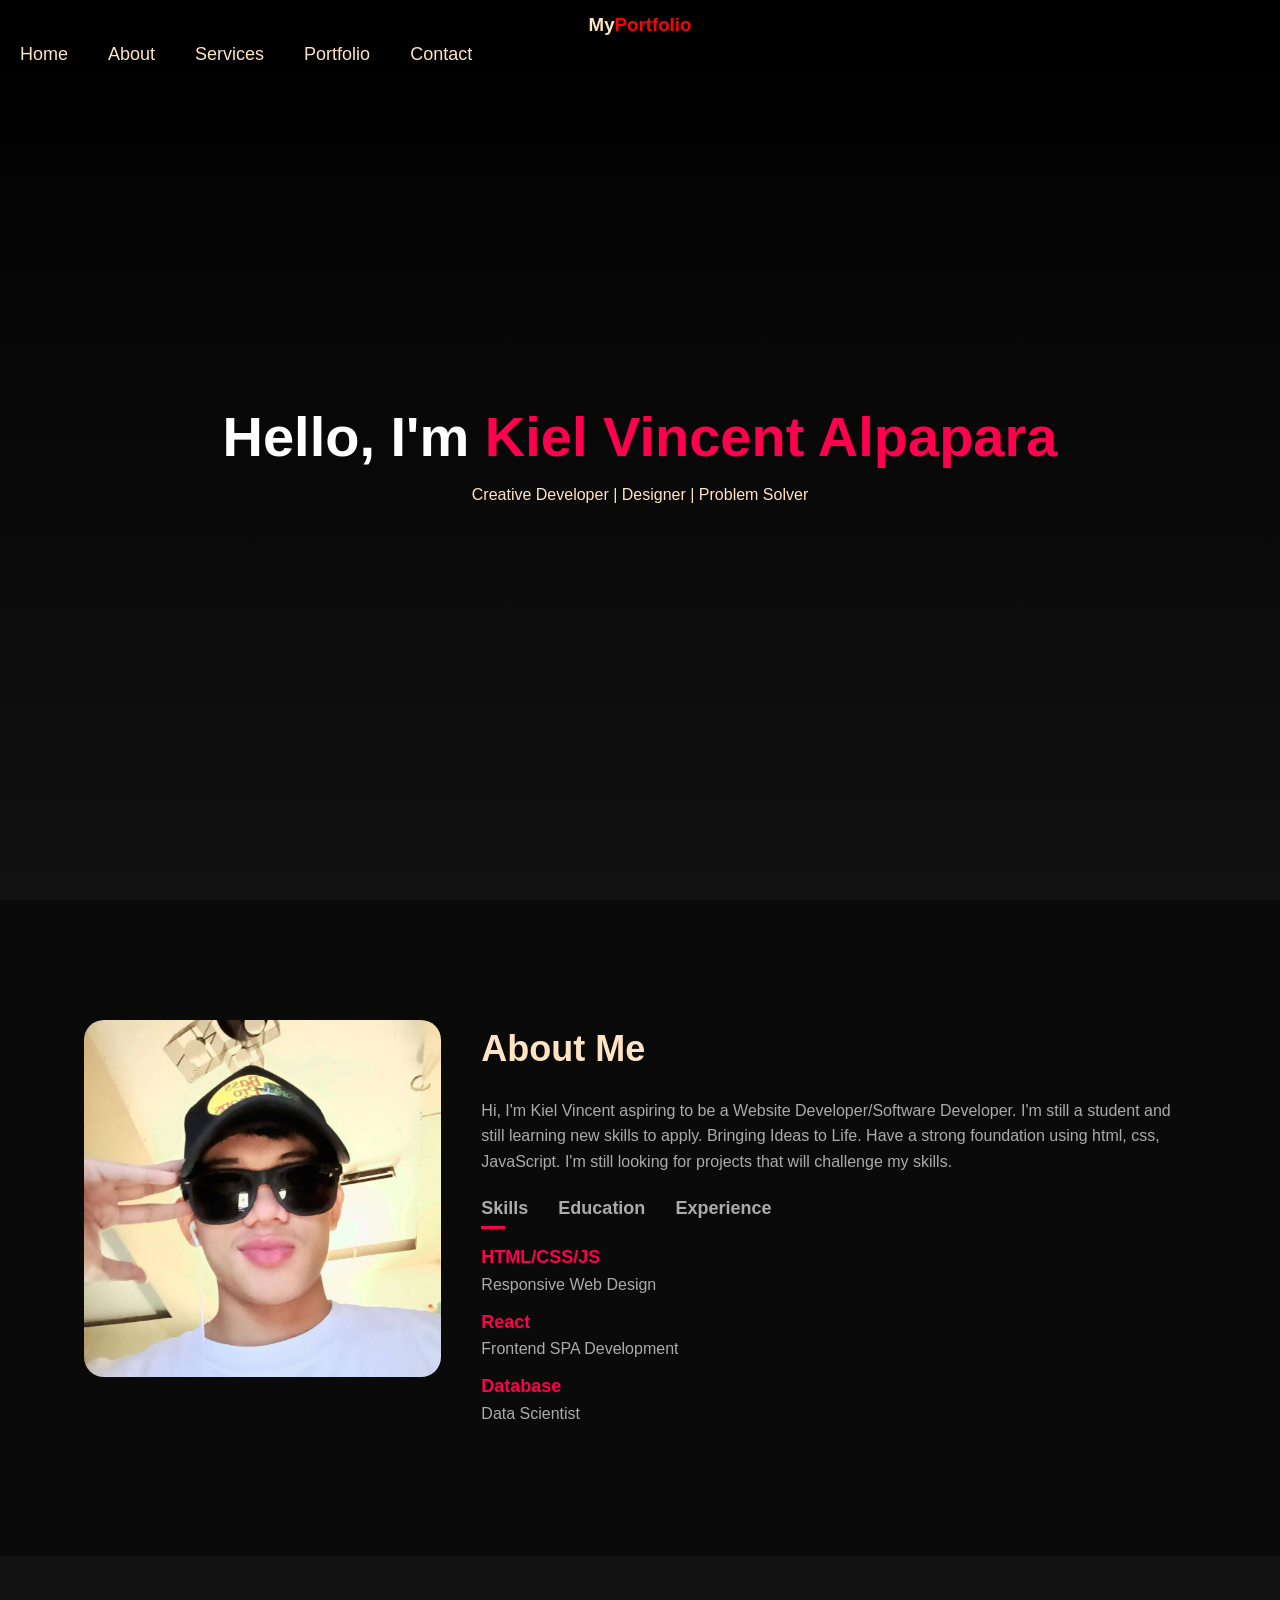
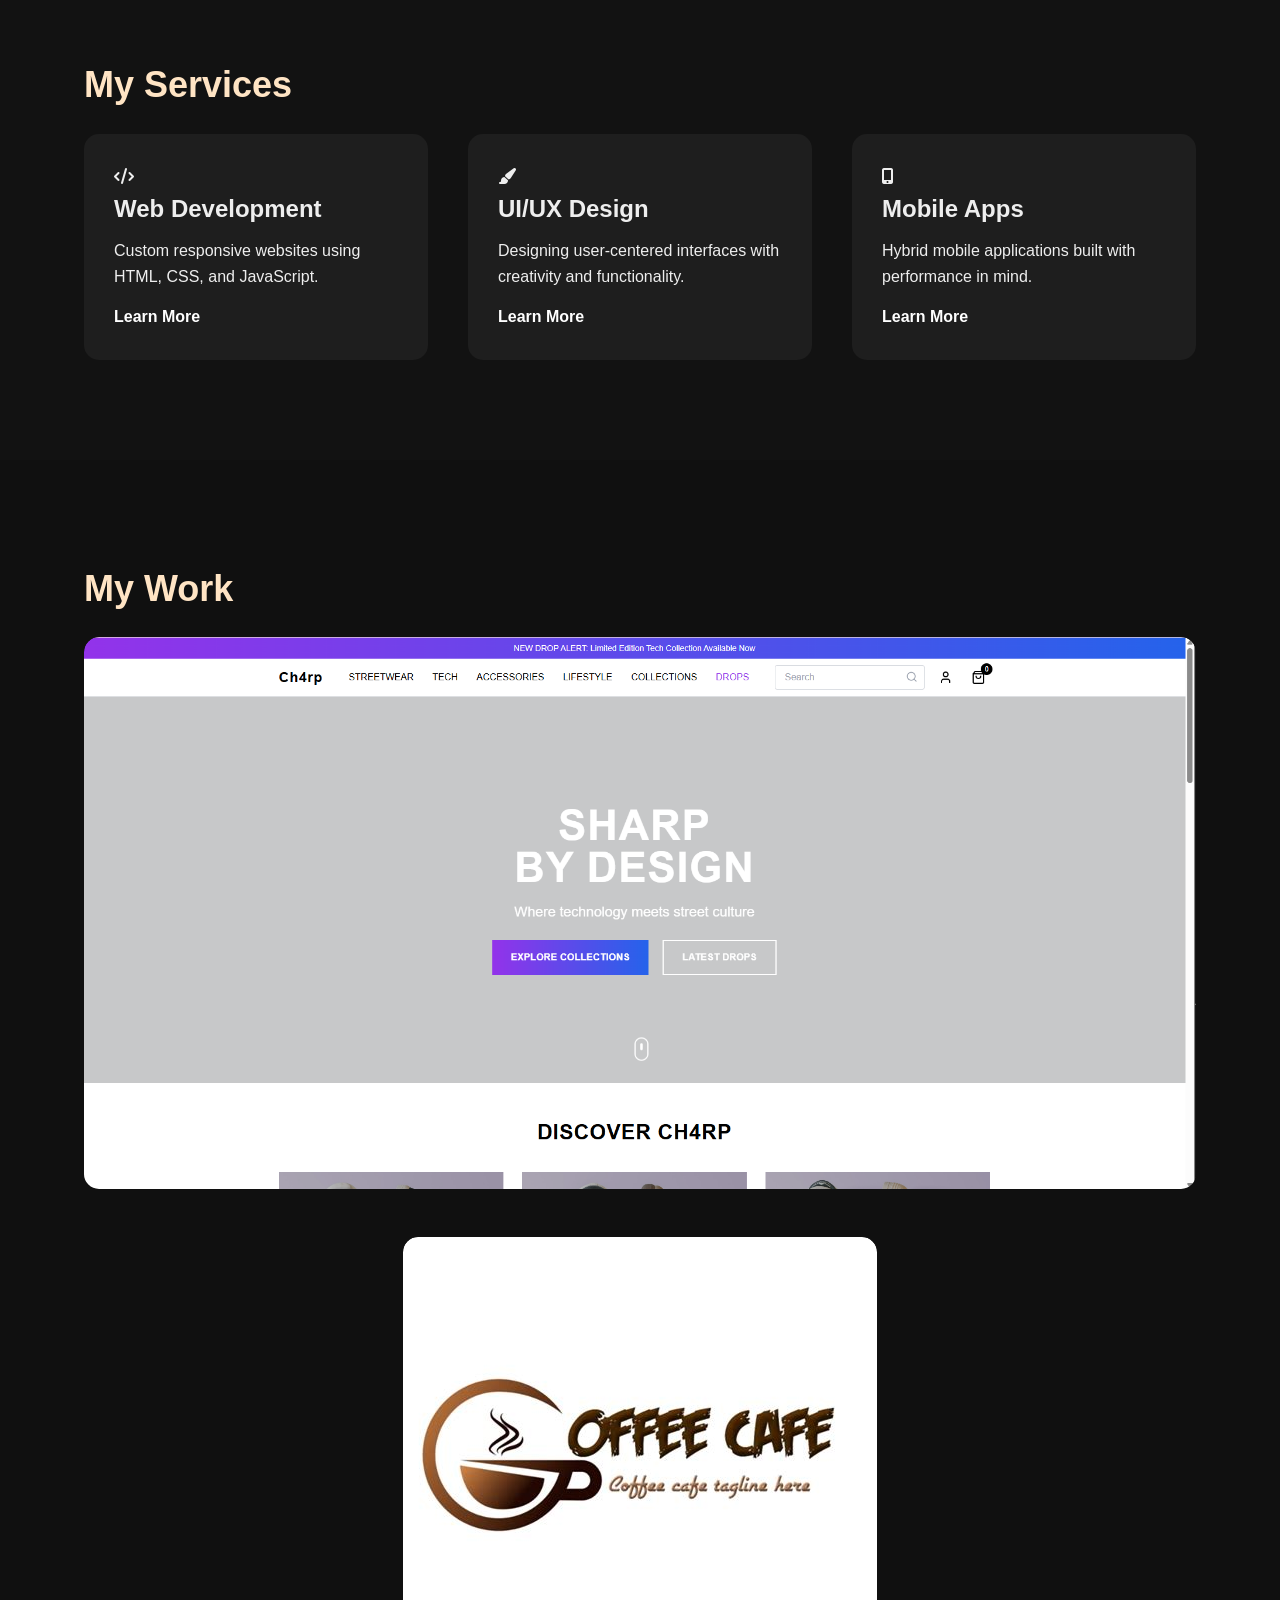
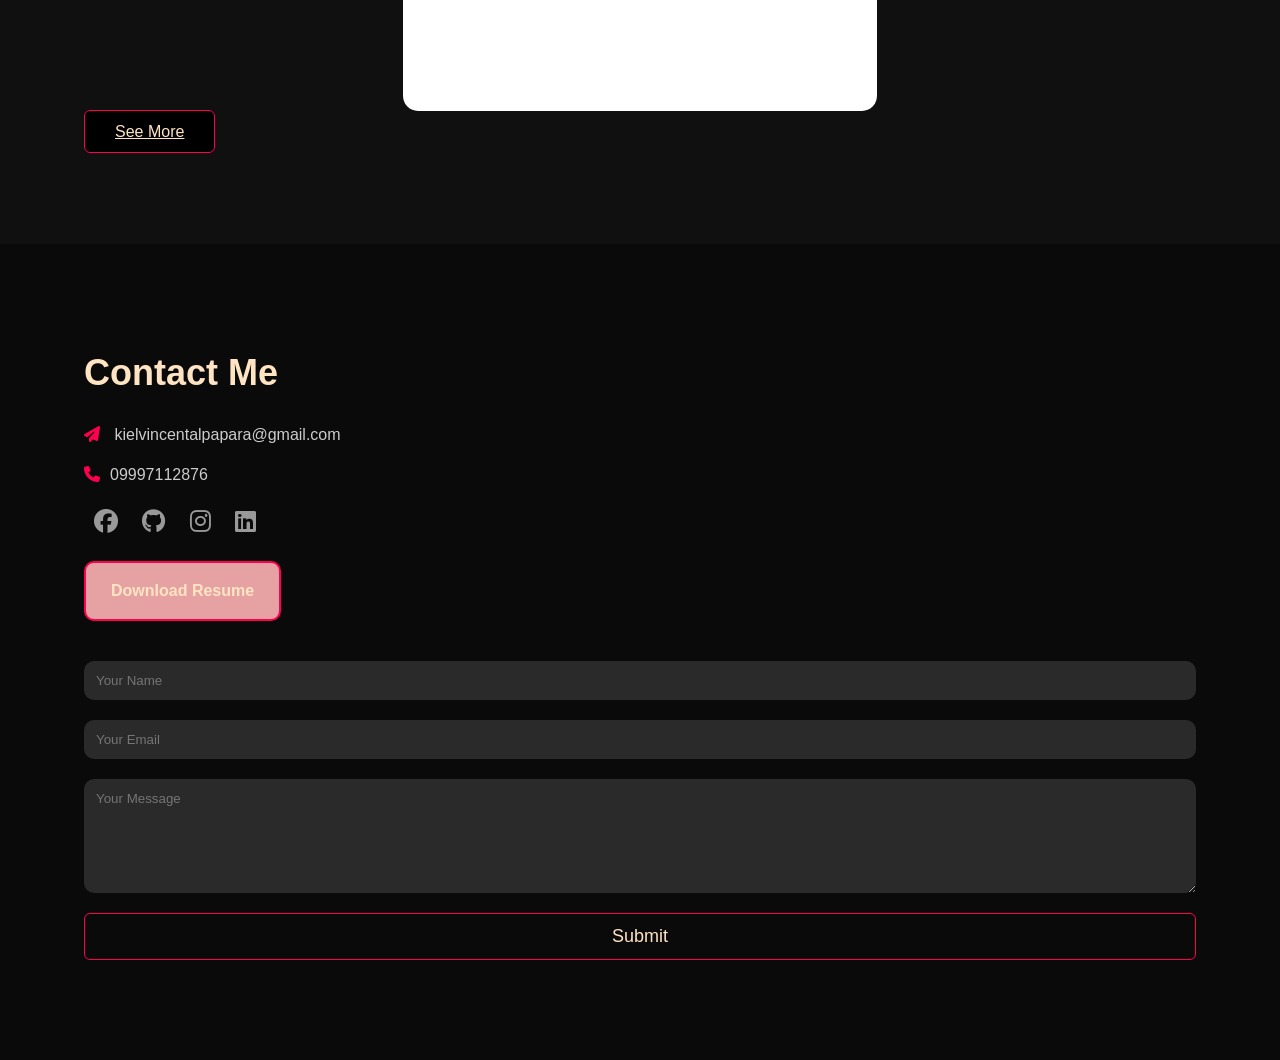
==== commit 05549cd9: "Initial commit for portfolio" ====
--- a/index.html
+++ b/index.html
@@ -1,205 +1,194 @@
 <!DOCTYPE html>
 <html lang="en">
 <head>
-    <meta charset="UTF-8">
-    <meta name="viewport" content="width=device-width, initial-scale=1.0">
-    <title>Personal Portfolio</title>
-    <link rel="stylesheet" href="style.css">
-    <script src="https://kit.fontawesome.com/3fd99ad21e.js" crossorigin="anonymous"></script> 
+  <meta charset="UTF-8" />
+  <meta name="viewport" content="width=device-width, initial-scale=1.0" />
+  <title>My Professional Portfolio</title>
+  <link rel="stylesheet" href="style.css" />
+  <link rel="stylesheet" href="https://unpkg.com/aos@2.3.1/dist/aos.css" />
+  <!-- Font Awesome CDN -->
+<link rel="stylesheet" href="https://cdnjs.cloudflare.com/ajax/libs/font-awesome/6.5.0/css/all.min.css">
+
 </head>
-<body> 
-    <div id="header">
-        <div class="container">
-            <nav>
-                <img src="images/background.png" class="background">
-                <ul id="sidemenu">
-                    <li><a href="#header">Home</a></li> 
-                    <li><a href="#about">About me</a></li>
-                    <li><a href="#services">Services</a></li> 
-                    <li><a href="#Portfolio">Portfolio</a></li>
-                    <li><a href="#Contact">Contact</a></li>
-                    <i class="fa-solid fa-xmark" onclick="CloseMenu()"></i>
-                </ul> 
-                <i class="fa-solid fa-bars" onclick="OpenMenu()"></i>
-            </nav>
-            <div class="header-text">
-                <p>Developer</p> 
-                <h1>Hi, I'm <span>Kiel</span><br>Vincent </h1>
-            </div>
+<body>
+
+  <!-- Header Section -->
+  <section id="header">
+    <div class="container">
+      <nav>
+        <h1 class="logo">My<span style="color:red;">Portfolio</span></h1>
+        <ul id="nav-links">
+          <li><a href="#header">Home</a></li>
+          <li><a href="#about">About</a></li>
+          <li><a href="#services">Services</a></li>
+          <li><a href="#portfolio">Portfolio</a></li>
+          <li><a href="#contact">Contact</a></li>
+          <i class="fas fa-times" onclick="closeMenu()"></i>
+        </ul>
+        <i class="fas fa-bars" onclick="openMenu()"></i>
+      </nav>
+      <div class="header-text" data-aos="fade-up">
+        <h1>Hello, I'm <span>Kiel Vincent Alpapara </span></h1>
+        <p>Creative Developer | Designer | Problem Solver</p>
+      </div>
+    </div>
+  </section>
+
+  <!-- About Section -->
+  <section id="about">
+    <div class="container">
+      <div class="row">
+        <div class="about-col-1" data-aos="fade-right">
+          <img src="images\ff.jpg" alt="Profile" />
         </div>
+        <div class="about-col-2" data-aos="fade-left">
+          <h1 class="sub-title">About Me</h1>
+          <p>Hi, I'm Kiel Vincent aspiring to be a Website Developer/Software Developer. I'm still a student and still learning new skills to apply.
+                        Bringing Ideas to Life. Have a strong foundation using html, css, JavaScript. I'm still looking for projects that will challenge my skills.</p>
+
+          <div class="tab-titles">
+            <p class="tab-links active-link" onclick="openTab('skills')">Skills</p>
+            <p class="tab-links" onclick="openTab('education')">Education</p>
+            <p class="tab-links" onclick="openTab('experience')">Experience</p>
+          </div>
+
+          <div class="tab-contents active-tab" id="skills">
+            <ul>
+              <li><span>HTML/CSS/JS</span><br />Responsive Web Design</li>
+              <li><span>React</span><br />Frontend SPA Development</li>
+              <li><span>Database</span><br />Data Scientist</li>
+            </ul>
+          </div>
+
+          <div class="tab-contents" id="education">
+            <ul>
+              <li><span>2022 - Present</span><br />BS in Computer Science</li>
+              <li><span>2020 - 2022</span><br />Senior High School – ICT Track</li>
+            </ul>
+          </div>
+
+          <div class="tab-contents" id="experience">
+            <ul>
+              <li><span>n</span><br />Web Development & UI Design</li>
+            </ul>
+          </div>
+        </div>
+      </div>
     </div>
-    
-    <!-- About Section -->
-    <div id="about">
-        <div class="container">
-            <div class="row">
-                <div class="about-col-1">
-                    <img src="images/pictures.jpg">
-                </div>
-                <div class="about-col-2">
-                    <h1 class="sub-title">About Me</h1>
-                    <p>Hi, I'm Kiel Vincent aspiring to be a Website Developer/Software Developer. I'm still a student and still learning new skills to apply.
-                        Bringing Ideas to Life. Have a strong foundation using html, css, JavaScript. I'm still looking for projects that will challenge my skills.
-                    </p>
-                    <div class="tab-titles">
-                        <p class="tab-links active-link" onclick="opentab('skills')">Skills</p>
-                        <p class="tab-links" onclick="opentab('Experience')">Experience</p>
-                        <p class="tab-links" onclick="opentab('Education')">Education</p>
-                    </div>
-                    <div class="tab-contents active-tab" id="skills">
-                        <ul>
-                            <li><span>Database</span><br> My SQL</li>
-                            <li><span>Web Developer/Designing</span><br>Html, Css, React, JavaScript</li>
-                        </ul>
-                    </div>
-                    <div class="tab-contents" id="Experience">
-                        <ul>
-                            <li><span>2022 - Current</span><br>Database Developer</li>
-                            <li><span>2022 - Current</span><br>Web Developer</li>
-                        </ul>
-                    </div>
-                    <div class="tab-contents" id="Education">
-                        <ul>
-                            <li><span>2022</span><br> Web Designing learned at Cavite State University of Bacoor</li>
-                            <li><span>2022</span><br>Web Dev learned at Cavite State University of Bacoor</li>
-                        </ul>
-                    </div>
-                </div>
-            </div>
+  </section>
+
+  <!-- Services Section -->
+  <section id="services">
+    <div class="container">
+      <h1 class="sub-title" data-aos="fade-up">My Services</h1>
+      <div class="services-List" data-aos="fade-up">
+        <div>
+          <i class="fas fa-code"></i>
+          <h2>Web Development</h2>
+          <p>Custom responsive websites using HTML, CSS, and JavaScript.</p>
+          <a href="https://github.com/bins971">Learn More</a>
         </div>
+        <div>
+          <i class="fas fa-paint-brush"></i>
+          <h2>UI/UX Design</h2>
+          <p>Designing user-centered interfaces with creativity and functionality.</p>
+          <a href="https://github.com/bins971">Learn More</a>
+        </div>
+        <div>
+          <i class="fas fa-mobile-alt"></i>
+          <h2>Mobile Apps</h2>
+          <p>Hybrid mobile applications built with performance in mind.</p>
+          <a href="#">Learn More</a>
+        </div>
+      </div>
     </div>
+  </section>
 
-    <!-- Services Section -->
-    <div id="services">
-        <div class="container"> 
-            <h1 class="sub-title">Services</h1>
-            <div class="services-List"> 
-                <div>
-                    <i class="fa-solid fa-code"></i> 
-                    <h2>Web Dev</h2>
-                    <a href="https://bins971.github.io/MyPortfolio/">Learn more</a>
-                </div>
-                <div>
-                    <i class="fa-brands fa-uikit"></i>
-                    <h2>Database</h2>
-                    <a href="https://docs.google.com/presentation/d/1WticgKZVGPWozMpq7z_q1tKkiXk5zSfs/edit#slide=id.p1">Learn more</a>
-                </div>
-            </div>
-        </div> 
+  <!-- Portfolio Section -->
+  <section id="portfolio">
+    <div class="container">
+      <h1 class="sub-title" data-aos="fade-up">My Work</h1>
+      <div class="work-List" data-aos="zoom-in">
+        <div class="work">
+          <img src="images\PROJECT 1.png" alt="Project 1" />
+          <div class="layer">
+            <h3>SH4RP STREETWEAR</h3>
+            <p>Stay Sharp. Dress Ch4rp!<br>
+                Ch4rp reinvents modern fashion by combining slick, cutting-edge tech aesthetics with the raw edge of streetwear.  Every product, from carefully chosen collections of lifestyle items and gear to limited-edition drops, is designed to make a statement.
+ Our platform's streamlined, modern look and easy navigation allow users to discover the newest trends in street style, technological advancements, and exclusive releases in one location.  For staying on top of trends, Ch4rp is the place to go, regardless of your preference for tech-core fashion or urban minimalism.
+            </p>
+            <a href="#"><i class="fas fa-external-link-alt"></i></a>
+          </div>
+        </div>
+        <div class="work">
+          <img src="images\proxy-image.jpeg" class="cafe" alt="Project 2"  />
+          <div class="layer">
+            <h3>Cafe Nutty</h3>
+            <p>Your Café, Your Story – One Post at a Time!<br>
+                Welcome to the BrewHub Café System a smart, stylish, and smooth digital solution crafted to elevate your café’s daily operations. Designed with both efficiency and aesthetics in mind, this system simplifies how cafés share updates, manage posts, and engage with their community. </p>
+            <a href="https://drive.google.com/drive/folders/1ahPIDNa43VcnPzAduqOZM1RUk-v4DPWX?fbclid=IwZXh0bgNhZW0CMTEAAR1GW3k4s_hIIkFiRmoKFqXgzi9nAe3SuoBiXkbmOaebMqMkWlMEnIXLgMQ_aem_CkBfqwV5BY5s50D9r0i7lQ"><i class="fas fa-external-link-alt"></i></a>
+          </div>
+        </div>
+      </div>
+      <a href="https://github.com/bins971" class="btn1">See More</a>
     </div>
+  </section>
 
-    <!-- Portfolio Section -->
-    <div id="Portfolio">
-        <div class="container">
-            <h1 class="sub-title">My Works</h1>
-            <div class="work-List">
-                <div class="work">
-                    
-                    <img src="https://www.exasol.com/app/uploads/2024/10/thumbnail-blog-what-is-a-relational-database-960x549.webp">
-                    <div class="layer">
-                        <h3>Database</h3>
-                        <a href="https://docs.google.com/presentation/d/1WticgKZVGPWozMpq7z_q1tKkiXk5zSfs/edit#slide=id.p1"><i class="fa-brands fa-staylinked"></i></a>
-                    </div>
-                </div>
-                <div class="work">
-                    
-                    <img src="https://encrypted-tbn0.gstatic.com/images?q=tbn:ANd9GcRm1GMG89ZGpx2zCTDUO9T1QNbBgdw9AWyGJA&s">
-                    <div class="layer">
-                        <h3>POS System</h3>
-                        <a href="https://drive.google.com/drive/folders/1ahPIDNa43VcnPzAduqOZM1RUk-v4DPWX?fbclid=IwZXh0bgNhZW0CMTEAAR1GW3k4s_hIIkFiRmoKFqXgzi9nAe3SuoBiXkbmOaebMqMkWlMEnIXLgMQ_aem_CkBfqwV5BY5s50D9r0i7lQ"><i class="fa-brands fa-staylinked"></i></a>
-                    </div>
-                </div>
-                <div class="work">   
-                    <img src="https://encrypted-tbn0.gstatic.com/images?q=tbn:ANd9GcQI-zgOA4Wfl83RjAbEkaOavo1_4T3CAYcSTw&s">
-                    <div class="layer">
-                        <h3>System</h3>
-                        <a href="C:\Users\Neslyn Alpapara\Downloads\BUONO CAFE SYSTEM APPLICATION PROGRAM.pdf"><i class="fa-brands fa-staylinked"></i></a>
-                    </div>
-                </div>
-            </div>
-            <a href="#" class="btn1">See more</a>
+  <!-- Contact Section -->
+  <section id="contact">
+    <div class="container">
+      <div class="row">
+        <div class="contact-left" data-aos="fade-right">
+          <h1 class="sub-title">Contact Me</h1>
+          <p><i class="fas fa-paper-plane"></i> kielvincentalpapara@gmail.com</p>
+          <p><i class="fas fa-phone"></i>09997112876</p>
+          <p></p>
+          <div class="social-icons">
+            <a href="https://www.facebook.com/kielvincentalapapara"><i class="fa-brands fa-facebook"></i></i></a>
+            <a href="https://github.com/bins971"><i class="fa-brands fa-github"></i></a>
+            <a href="https://www.instagram.com/super_kielll/"><i class="fab fa-instagram"></i></a>
+            <a href="https://www.linkedin.com/in/kiel-vincent-alpapara-241615235/"><i class="fab fa-linkedin"></i></a>
+          </div>
+        <div class="resume-box">
+        <a href="Kiel Vincent Alpapara - Resume.pdf" download>Download Resume</a>
         </div>
+        <div class="contact-right form" data-aos="fade-left">
+          <form>
+            <input type="text" placeholder="Your Name" required />
+            <input type="email" placeholder="Your Email" required />
+            <textarea rows="6" placeholder="Your Message" required></textarea>
+            <button type="submit" class="btn2">Submit</button>
+          </form>
+        </div>
+      </div>
     </div>
+  </section>
 
-    <!-- Contact Section -->
-    <div id="Contact"> 
-        <div class="container">
-            <div class="row">   
-                <div class="contact-left">
-                    <h1 class="sub-title">Contact Me</h1>
-                    <p><i class="fa-regular fa-paper-plane"></i>Kielvincentalpapara003@gmail.com</p>
-                    <p><i class="fa-solid fa-phone"></i>09997112876</p>
-                    <div class="social-icons">
-                        <a href="https://www.facebook.com/kielvincentalapapara"><i class="fa-brands fa-facebook"></i></a>
-                        <a href="www.linkedin.com/in/kiel-vincent-alpapara"><i class="fa-brands fa-linkedin"></i></a>
-                        <a href="https://instagram.com/super_kielll/"><i class="fa-brands fa-instagram"></i></a>
-                    </div>
-                    <a href="#" download="Download CV" class="btn2">Download CV</a>
-                </div>
-                <div class="contact right">
-                    <form onsubmit="sendEmail(); reset(); return false;">
-                        <h3>Get In Touch</h3>
-                        <input type="name" name="Name" placeholder="Your Name" required>
-                        <input type="email" name="email" placeholder="Your Email" required>
-                        <textarea name="Message" rows="4" placeholder="How can i help you?"></textarea>
-                        <button type="button" onclick="sendEmail()" class="btn btn3"> Submit</button>
+  <!-- AOS + Script -->
+  <script src="https://unpkg.com/aos@2.3.1/dist/aos.js"></script>
+  <script>
+    AOS.init();
 
-                    </form>
+    const navLinks = document.getElementById('nav-links');
 
-                </div>
-             </div>
-         </div>
-        </div>
-    </div>
+    function openMenu() {
+      navLinks.classList.add('show-menu');
+    }
 
-    <script>
-        var tablinks = document.getElementsByClassName("tab-links");
-        var tabcontents = document.getElementsByClassName("tab-contents");
-        function opentab(tabname){
-            for(tablink of tablinks){
-                tablink.classList.remove("active-link");
-            }
-            for(tabcontent of tabcontents){
-                tabcontent.classList.remove("active-tab");
-            }
-            event.currentTarget.classList.add("active-link");
-            document.getElementById(tabname).classList.add("active-tab");
-        }
-    </script>
+    function closeMenu() {
+      navLinks.classList.remove('show-menu');
+    }
 
-    <script>
-        var sidemeu =  document.getElementById("sidemenu");
+    const tabLinks = document.querySelectorAll('.tab-links');
+    const tabContents = document.querySelectorAll('.tab-contents');
 
-        function OpenMenu(){
-            sidemeu.style.right = "0";
-        }
-        function CloseMenu(){
-            sidemeu.style.right = "-200px";
-        }
-    </script>
+    function openTab(tabName) {
+      tabLinks.forEach(link => link.classList.remove('active-link'));
+      tabContents.forEach(content => content.classList.remove('active-tab'));
+      document.getElementById(tabName).classList.add('active-tab');
+      event.currentTarget.classList.add('active-link');
+    }
+  </script>
+</body>
+</html>
 
-        <script src="https://cdn.emailjs.com/dist/email.min.js"></script>
-        <script type="text/javascript">
-            (function() {
-                emailjs.init("kielvincentalpapara003@gmail.com"); 
-            })();
-        </script>    
-        <script>
-            function sendEmail() {
-                emailjs.send("service_wk26loc", "template_k92c8nv", {
-                    from_email: document.getElementById("email").value,
-                    message: document.getElementById("message").value,
-                })
-                .then(
-                    function(response) {
-                        alert("Message sent successfully!");
-                    },
-                    function(error) {
-                        alert("Failed to send message. Please try again later.");
-                    }
-                );
-            }
-        </script>
-        
-</body>
-</html>
--- a/style.css
+++ b/style.css
@@ -1,440 +1,468 @@
-*{
-    margin: 0;
-    padding: 0;
-    font-family: 'Times New Roman', Times, serif;
-    box-sizing: border-box;
-}
-html{
-    scroll-behavior: smooth;
-}
-body{
-    background-color: rgb(0, 0, 1);
+/* ===================== GLOBAL STYLES ===================== */
+* {
+  margin: 0;
+  padding: 0;
+  box-sizing: border-box;
+  font-family: 'Poppins', sans-serif;
+}
+
+html {
+  scroll-behavior: smooth;
+}
+
+body {
+  background-color: #0a0a0a;
+  color: bisque;
+  line-height: 1.6;
+}
+
+.container {
+  width: 90%;
+  max-width: 1200px;
+  margin: auto;
+  padding: 40px 20px;
+}
+
+/* ===================== HEADER ===================== */
+#header {
+  height: 100vh;
+  background: linear-gradient(to bottom, #000000, #111111);
+  display: flex;
+  align-items: center;
+  justify-content: center;
+  text-align: center;
+  padding: 2rem;
+}
+
+
+.header-text h1 {
+  font-size: 3.5rem;
+  color: #fff;
+}
+
+.header-text h1 span {
+  color: #ff004f;
+}
+
+/* ===================== NAV ===================== */
+nav {
+  width: 100%;
+  position: fixed;
+  top: 0;
+  left: 0;
+  background: rgba(0, 0, 0, 0.8);
+  z-index: 1000;
+  padding: 10px 0;
+}
+
+nav .container {
+  display: flex;
+  align-items: center;
+  justify-content: space-between;
+}
+
+nav ul {
+  display: flex;
+  list-style: none;
+}
+
+nav ul li {
+  margin: 0 20px;
+}
+
+nav ul li a {
+  color: bisque;
+  text-decoration: none;
+  font-size: 18px;
+  position: relative;
+}
+
+nav ul li a::after {
+  content: '';
+  width: 0;
+  height: 3px;
+  background: #07cbf3;
+  position: absolute;
+  left: 0;
+  bottom: -6px;
+  transition: width 0.3s;
+}
+
+nav ul li a:hover::after {
+  width: 100%;
+}
+
+/* ===================== ABOUT ===================== */
+#about {
+  padding: 80px 0;
+  color: #ababab;
+}
+
+.row {
+  display: flex;
+  flex-wrap: wrap;
+  gap: 40px;
+}
+
+.about-col-1 {
+  flex: 1;
+  min-width: 250px;
+}
+
+.about-col-1 img {
+  width: 100%;
+  border-radius: 20px;
+}
+
+.about-col-2 {
+  flex: 2;
+}
+
+.sub-title {
+  font-size: 36px;
+  font-weight: bold;
+  color: bisque;
+  margin-bottom: 20px;
+}
+
+.tab-titles {
+  display: flex;
+  gap: 30px;
+  margin: 20px 0;
+}
+
+.tab-links {
+  font-size: 18px;
+  font-weight: 600;
+  cursor: pointer;
+  position: relative;
+}
+
+.tab-links::after {
+  content: '';
+  width: 0;
+  height: 3px;
+  background: #ff004f;
+  position: absolute;
+  left: 0;
+  bottom: -6px;
+  transition: width 0.3s;
+}
+
+.tab-links.active-link::after {
+  width: 50%;
+}
+
+.tab-contents {
+  display: none;
+  margin-top: 20px;
+}
+
+.tab-contents.active-tab {
+  display: block;
+}
+
+.tab-contents ul li {
+  list-style: none;
+  margin: 10px 0;
+}
+
+.tab-contents ul li span {
+  color: #ff004f;
+  font-weight: bold;
+  font-size: 18px;
+}
+
+/* ===================== SERVICES ===================== */
+#services {
+  background: #121212;
+  padding: 60px 0;
+  color: #eee;
+}
+
+.services-List {
+  display: grid;
+  grid-template-columns: repeat(auto-fit, minmax(280px, 1fr));
+  gap: 40px;
+}
+
+.services-List div {
+  background: #1e1e1e;
+  padding: 30px;
+  border-radius: 15px;
+  transition: all 0.3s ease-in-out;
+}
+
+.services-List div:hover {
+  background: #ff004f;
+  transform: translateY(-10px);
+  color: white;
+}
+
+.services-List div h2 {
+  font-size: 24px;
+  margin-bottom: 10px;
+}
+
+.services-List div a {
+  color: #fff;
+  text-decoration: none;
+  font-weight: bold;
+  display: inline-block;
+  margin-top: 15px;
+}
+
+/* ===================== PORTFOLIO ===================== */
+#portfolio {
+  padding: 60px 0;
+  background: #101010;
+}
+
+.work-List {
+  display: flex;
+  flex-wrap: wrap;
+  justify-content: center;
+  gap: 40px;
+}
+
+.work {
+  position: relative;
+  overflow: hidden;
+  border-radius: 15px;
+}
+
+.work img {
+  width: 100%;
+  height: auto;
+  border-radius: 15px;
+  transition: transform 0.5s;
+}
+.cafe img{
+height: 50%;
+}
+
+
+.layer {
+  position: absolute;
+  top: 0;
+  left: 0;
+  width: 100%;
+  height: 100%;
+  background: rgba(0, 0, 0, 0.7);
+  color: #fff;
+  display: flex;
+  flex-direction: column;
+  align-items: center;
+  justify-content: center;
+  opacity: 0;
+  transition: opacity 0.4s;
+  padding: 20px;
+  text-align: center;
+}
+
+.work:hover img {
+  transform: scale(1.1);
+}
+
+.work:hover .layer {
+  opacity: 1;
+}
+
+.layer h3 {
+  font-size: 22px;
+  margin-bottom: 10px;
+}
+
+.layer a {
+  color: #ff004f;
+  margin-top: 10px;
+  font-size: 18px;
+  background: bisque;
+  padding: 10px;
+  border-radius: 50%;
+  display: inline-block;
+  text-decoration: none;
+}
+
+.btn1 {
+  margin-top: 40px;
+  padding: 12px 30px;
+  font-size: 16px;
+  background: #000;
+  color: bisque;
+  border: 1px solid #ff004f;
+  border-radius: 6px;
+  cursor: pointer;
+  transition: background 0.3s;
+}
+
+.btn1:hover {
+  background: #ff004f;
+}
+
+/* ===================== CONTACT ===================== */
+#contact {
+  padding: 60px 0;
+  background: #0a0a0a;
+  color: #ccc;
+}
+
+.contact-left, .contact-right {
+  flex: 1;
+}
+
+.contact-left p {
+  margin: 15px 0;
+}
+
+.contact-left p i {
+  color: #ff004f;
+  margin-right: 10px;
+}
+
+.social-icons a {
+  margin: 0 10px;
+  font-size: 24px;
+  color: #999;
+  transition: color 0.3s, transform 0.3s;
+}
+
+.social-icons a:hover {
+  color: #ff004f;
+  transform: translateY(-5px);
+}
+
+form {
+  display: flex;
+  flex-direction: column;
+  gap: 20px;
+}
+
+form input,
+form textarea {
+  width: 100%;
+  padding: 12px;
+  border: none;
+  border-radius: 10px;
+  background: #2b2a2a;
+  color: #fff;
+
+}
+
+form .btn2 {
+  padding: 12px 30px;
+  font-size: 18px;
+  background: transparent;
+  border: 1px solid #ff004f;
+  color: bisque;
+  border-radius: 6px;
+  cursor: pointer;
+  transition: background 0.3s;
+}
+
+form .btn2:hover {
+  background: #ff004f;
+}
+
+btn-download {
+    display: inline-block;
+    margin-top: 20px;
+    padding: 12px 25px;
+    background-color: #ff004f;
     color: bisque;
-}
-#header{
-    width: 100%;
-    height: 100vh;
-    background-image: url("");
-    background-size: cover;
-    background-position: center;
-}
-.container{
-padding: 10px 10%;
-
-}
-nav{
-    display: flex;
-    align-items: center;
-    justify-content: space-between;
-    flex-wrap: wrap;
-    
-}
-.background{
-    width: 450px;
-}
-nav ul li{
-    display: inline-block;
-    list-style: none;
-    margin: 10px 20px;
-
-}
-nav ul li a{
-     color: bisque;
-     text-decoration: none;
-     font-size: 20px;
-     position: relative;
-
-}
-nav ul li a::after{
-    content: '';
-     width: 0;
-     height: 3px;
-     background: #07cbf3;
-     position: absolute;
-     left: 0;
-     bottom: -6px;
-     transition: 0.5s;
-}
-nav ul li a:hover::after{
-    width: 100%;
-}
-.header-text{
-    margin-top: 10%;
-    font-size: 30px;
-}
-.header-text h1{
-    font-size: 60px;
-    margin-top: 10px;
-}
-.header-text h1 span{
-    color: red;
-}
-/*--------about-------*/
-#about{
-    padding: 80px 0;
-    color: #ababab;
-}
-.row{
-    display: flex;
-    justify-content: space-between;
-    flex-wrap: wrap;
-}
-.about-col-1{
-     flex-basis: 35%;
-}
-.about-col-1 img{
-    background-image: url(images/pictures.jpg);
-    width: 100%;
-    border-radius: 15px;
-}
-.about-col-2{
-     flex-basis: 60%;
-}
-.sub-title{
-    font-size: 60px;
-    font-weight: 600;
+    text-decoration: none;
+    font-weight: bold;
+    border-radius: 8px;
+    transition: background-color 0.3s ease, transform 0.3s ease;
+}
+
+.btn-download:hover {
+    background-color: #ff3366;
+    transform: translateY(-3px);
+}
+
+/* Responsive */
+nav .fas {
+    display: none;
+}
+
+.resume-box {
+  background-color: #f7f3f3;
+  border: 2px solid #a36579;
+  padding: 15px 25px;
+  display: inline-block;
+  border-radius: 10px;
+  text-align: center;
+  transition: 0.3s ease;
+  margin-top: 20px;
+  margin-bottom: 40px;
+}
+
+.resume-box a {
+  color: bisque;
+  text-decoration: none;
+  font-weight: bold;
+  font-size: 16px;
+}
+
+.resume-box:hover {
+  background-color: #ff004f;
+}
+
+.resume-box:hover a {
+  color: #fff;
+}
+.resume-box {
+  background-color: #e6a2a2;
+  border: 2px solid #ff004f;
+  padding: 15px 25px;
+  display: inline-block;
+  border-radius: 10px;
+  text-align: center;
+  transition: 0.3s ease;
+  margin-top: 20px;
+}
+
+.resume-box a {
+  color: bisque;
+  text-decoration: none;
+  font-weight: bold;
+  font-size: 16px;
+}
+
+.resume-box:hover {
+  background-color: #ff004f;
+}
+
+.resume-box:hover a {
+  color: #fff;
+}
+
+
+/* ===================== MEDIA ===================== */
+@media screen and (max-width: 768px) {
+  nav ul {
+    flex-direction: column;
+    background: #111;
+    position: absolute;
+    top: 60px;
+    right: -100%;
+    width: 200px;
+    transition: right 0.5s ease-in-out;
+  }
+
+  nav ul.active {
+    right: 0;
+  }
+
+  nav .menu-toggle {
+    display: block;
+    font-size: 28px;
     color: bisque;
-}
-.tab-titles{
-    display: centers;
-    margin: 20px 0 40px;
-
-}
-.tab-links{
-    margin: 50px;
-    font-size: 18px;
-    font-weight: 500;
     cursor: pointer;
-    position: relative;
-
-}
-.tab-links::after{
-    content: '';
-    width: 0;
-    height: 3px;
-    background-color: #ff004f;
-    position: absolute;
-    left: 0;
-    bottom: -8px;
-    transition: 0.5s;
-}
-.tab-links.active-link::after{
-     width: 50%; 
-}
-.tab-contents ul li{
-    list-style: none;
-    margin: 10px 0;
-}
-.tab-contents ul li span{
-    color: #ff0051;
-    font-size: 40px;
-}
-.tab-contents{
-    display: none;
-}
-.tab-contents.active-tab{
-    display: block;
-}
-
-/*-----------services-------------*/
-#services{
-    padding: 30px 0;
-}
-.services-List{
-    display: grid;
-    grid-template-columns: repeat(auto-fitn minmax(250px,1fr));
-    grid-gap: 40px;
-    margin-top: 50px;
-}
-.services-List div{
-    background: #262626;
-    padding: 40px;
-    font-size: 13px;
-    font-weight: 300;
-    border-radius: 10px;
-    transition: background 0.5s, transform 0.5s;
-}
-.services-List div i{
-    font-size: 50px;
-    margin-bottom: 30px;
-}
-.services-List div h2{
-    font-size: 30px;
-    font-weight: 500;
-    margin-bottom: 15px;
-}
-.services-List div a{
-    text-decoration: none;
-    color: #fff;
-    font-size: 15px;
-    margin-top: 20px;
-    display: inline-block;
-}
-.services-List div:hover{
-    background: #ff004f;
-    transform: translateY(-10px);
-}
-
-/*------ portfolio------*/
-
-#Portfolio{
-    padding: 50px 0;
-}
-.work-List {
-    display: flex;
-    justify-content: center; 
-    flex-wrap: wrap; 
-    margin-top: 20px; 
-
-
-}
-
-
-.tab-titles{
-    display: flex;
-    margin: 100px 0 100px;
-    
-}
-.work{
-    border: 10px;
-    position: relative;
-    overflow: hidden;
-    margin-left: 70px;
-    
-}
-.work img{
-    width: 400px;
-    height: 300px;
-    background-size: 150px 100px;
-    background-position: center;
-    border-radius: 20px;
-    display: flex;
-    flex-basis: auto;
-    transition: transform 0.5s;
-}
-.layer{
-    width: 100%;
-    height: -200%;
-    background: linear-gradient(rgba(0,0,0,0.6), #ff004f);
-    border-radius: 10px;
-    position: absolute;
-    left: 0;
-    bottom: 0; 
-    overflow: hidden;
-    display: flex;
-    align-items: center;
-    justify-content: center;
+  }
+
+  .row {
     flex-direction: column;
-    padding: 0 40px;
-    text-align: center; 
-    font-size: 20px;
-    transition: height 0.5s;
-}
-.layer h3{
-    font-weight: 500;
-    margin-bottom: 20px;
-}
-.layer a{
-    margin-top: 20px;
-    color: #ff004f;
-    text-decoration: none;
-    font-size: 18px;
-    line-height: 60px;
-    background: bisque;
-    width: 60px;
-    height: 60px;
-    border-radius: 50%;
-    text-align: center;
-}
-.work:hover img{
-    transform: scale(1.1);
-}
-.work:hover .layer{
-    height: 100%;
-}
-.btn1{
-    display: block;
-    margin: 50px auto;
-    width: fit-content;
-    border: 1px solid #ff004f;
-    background-color: #000000;
-    padding: 14px 50px;
-    border-radius: 6px; 
-    text-decoration: none;
-    color: bisque;
-    transition: background 0.5s;
-}
-.btn1:hover{
-    background-color: #ff004f;
-}
-
-
-/*--------contact---------------------*/
-
-
-.contact-left{
-    flex-basis: 35%;
-}
-.contact-right{
-    flex-basis: 60%;
-}
-.contact-left p{
-    margin-top: 30px ;
-}
-.contact-left p i{
-    color: #ff004f;
-    margin-right: 15px;
-    font-size: 25px;
-}
-.social-icons{
-    margin-top: 30px;
-}
-.social-icons a{
-    text-decoration: none;
-    font-size: 30px;
-    margin-right: 30px;
-    color: #ababab;
-    display: inline-block;
-    transition: transform 0.5s;
-}
-.social-icons a:hover{
-    color: #ff004f;
-    transform: translateY(-5px);
-}
-.btn.btn3{
-    display: inline-block;
-    background: #ff004f ;
-}
-.contact-right form{
-    width: 100%;
-    height: 100vh;
-    display: flex;
-}
-.form h3{
-    color: #ff004f;
-    font-weight: 800;
-    margin-bottom: 20px;
-}
-.form input, form textarea{
-    width: 90%;
-    border: 0;
-    outline: none;
-    background: #262626;
-    padding: 1vw 2vw;
-    margin: 15px 0;
-    color: #fff;
-    font-size: 18px; 
-    border-radius: 10px;
-}
-form .btn2{
-    padding: 14px 60px;
-    font-size: 20px;
-    margin-top: 20px;
-    cursor: pointer;
-}
-.btn2 {
-    display: inline-block;
-    margin: 50px auto;
-    background-color: #000000;
-    width: fit-content;
-    border: 1px solid #ff004f;
-    padding: 14px 50px;
-    border-radius: 6px; 
-    text-decoration: none;
-    color: bisque;
-    transition: background 0.5s;
-}
-
-.btn2:hover {
-    background-color: #ff004f; 
-}
-.btn.btn3{
-    margin: 10px auto;
-    background-color: #000000;
-    width: fit-content;
-    border: 1px solid #ff004f;
-    padding: 14px 50px;
-    border-radius: 6px; 
-    text-decoration: none;
-    color: bisque;
-    transition: background 0.5s;
-}
-.btn.btn3:hover{
-    background-color: #ff004f;
-}
- 
-
-
-
-/*------------for small screen--------------*/
-    nav .fas{
-        display: none;
-    }
-
-@media only screen and (max-width: 600px){
-    #header{
-        background-image: url();
-    }
-    .background{
-        width: 50;
-    }
-    .header-text{
-        margin-top: 30%;
-        font-size: 20px;
-    }
-    .header-text h1{
-        font-size: 50px;
-    }
-    nav .fas{
-        display: block;
-        font-size: 25px;
-        position: absolute;
-        top: 15px;
-        right: 15px;
-        cursor: pointer;
-        z-index: 3;
-    }
-    nav ul{
-        background: #ff004f;
-        position: fixed;
-        top: 0;
-        right: -200px;
-        width: 200px;
-        height: 100vh;
-        padding-top: 50px;
-        z-index: 2; 
-        transition: right 0.5s;
-    }
-    nav .show-menu{
-        right: 0;
-    }
-    nav ul li{
-        display: block;
-        margin: 30px;
-    }
-    nav ul .fas{
-        position: absolute;
-        top: 15px;
-        left: 15px;
-        cursor: pointer;
-    }
-    .sub-title{
-        font-size: 40px;
-    }
-    .about-col-1, .about-col-2{
-        flex-basis: 100%;
-    }
-    .about-col-1{
-        margin-bottom: 30px;
-    }
-    .about-col-2{
-        font-size: 14px;
-    }
-    .tab-links{
-        font-size: 16px;
-        margin-right: 20px;
-    }
-    .contact-left, .contact-right{
-        flex-basis: 100%;
-    }
-}+  }
+}
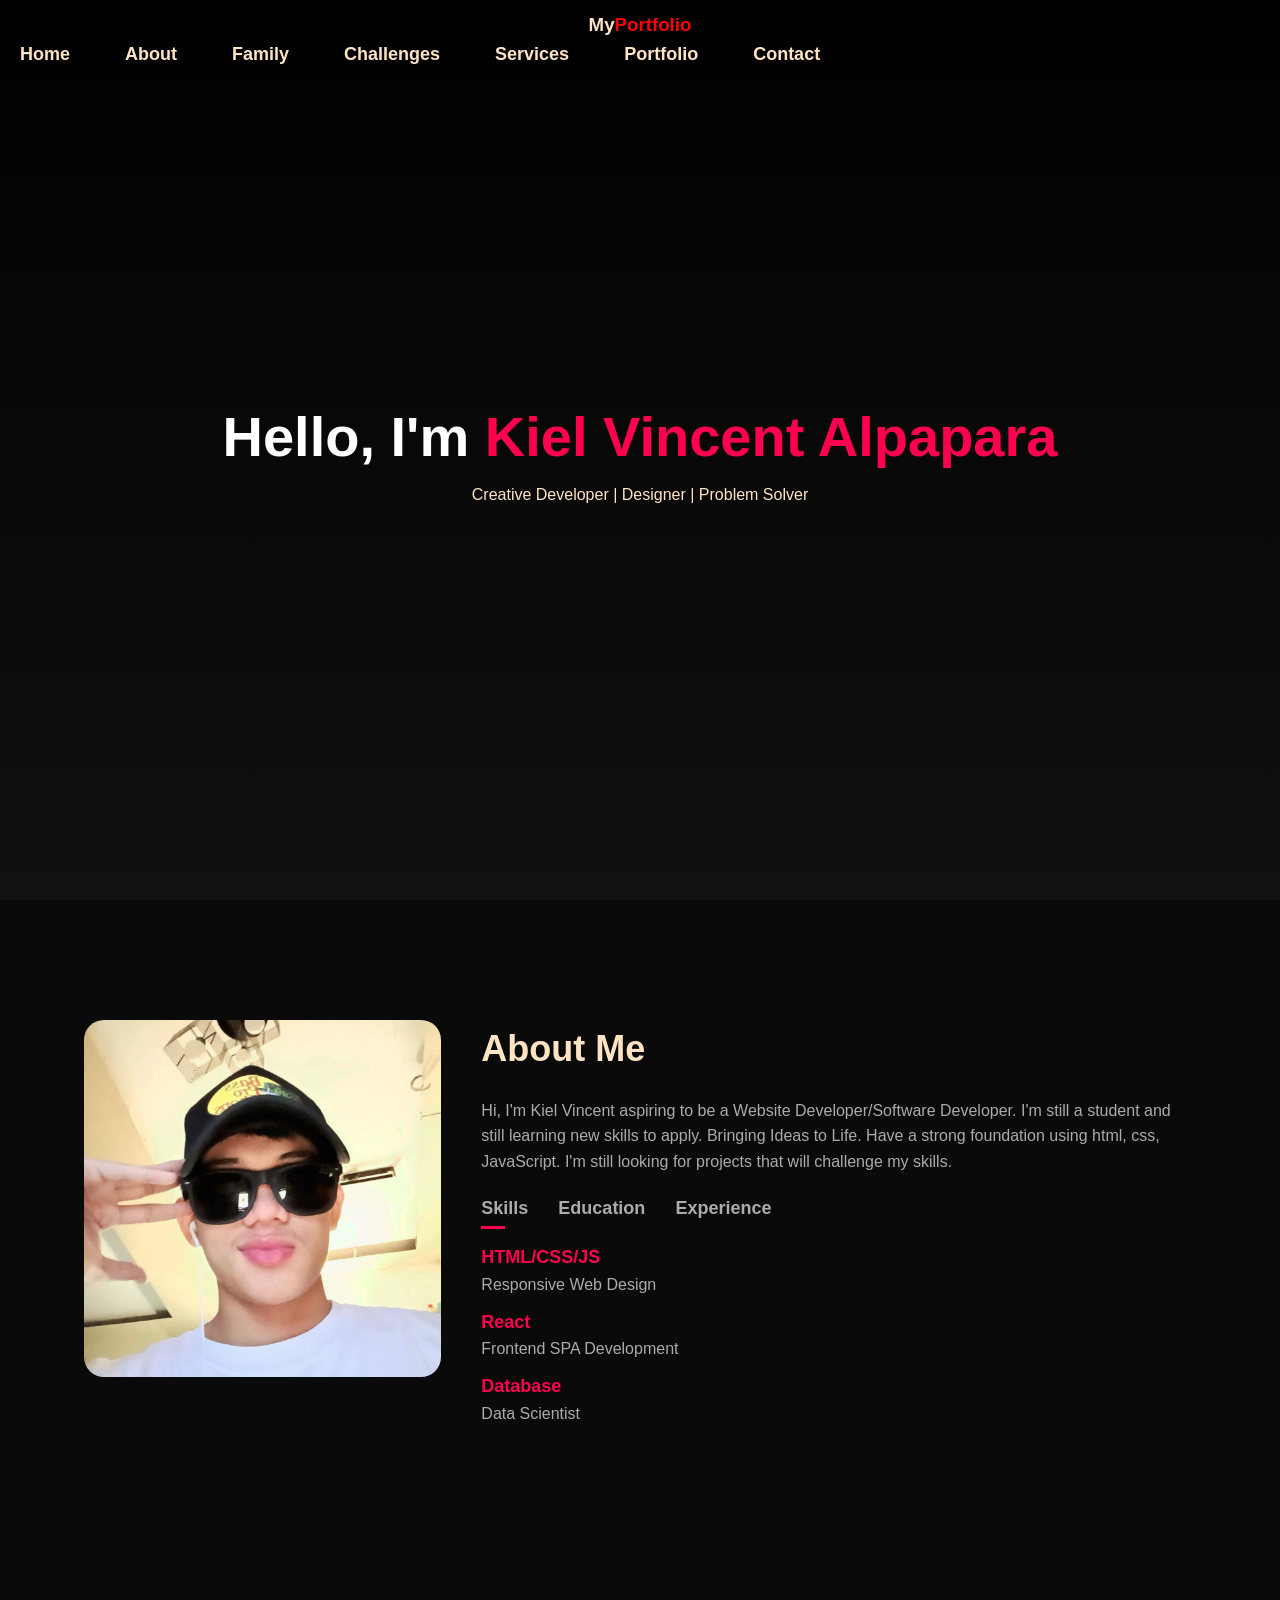
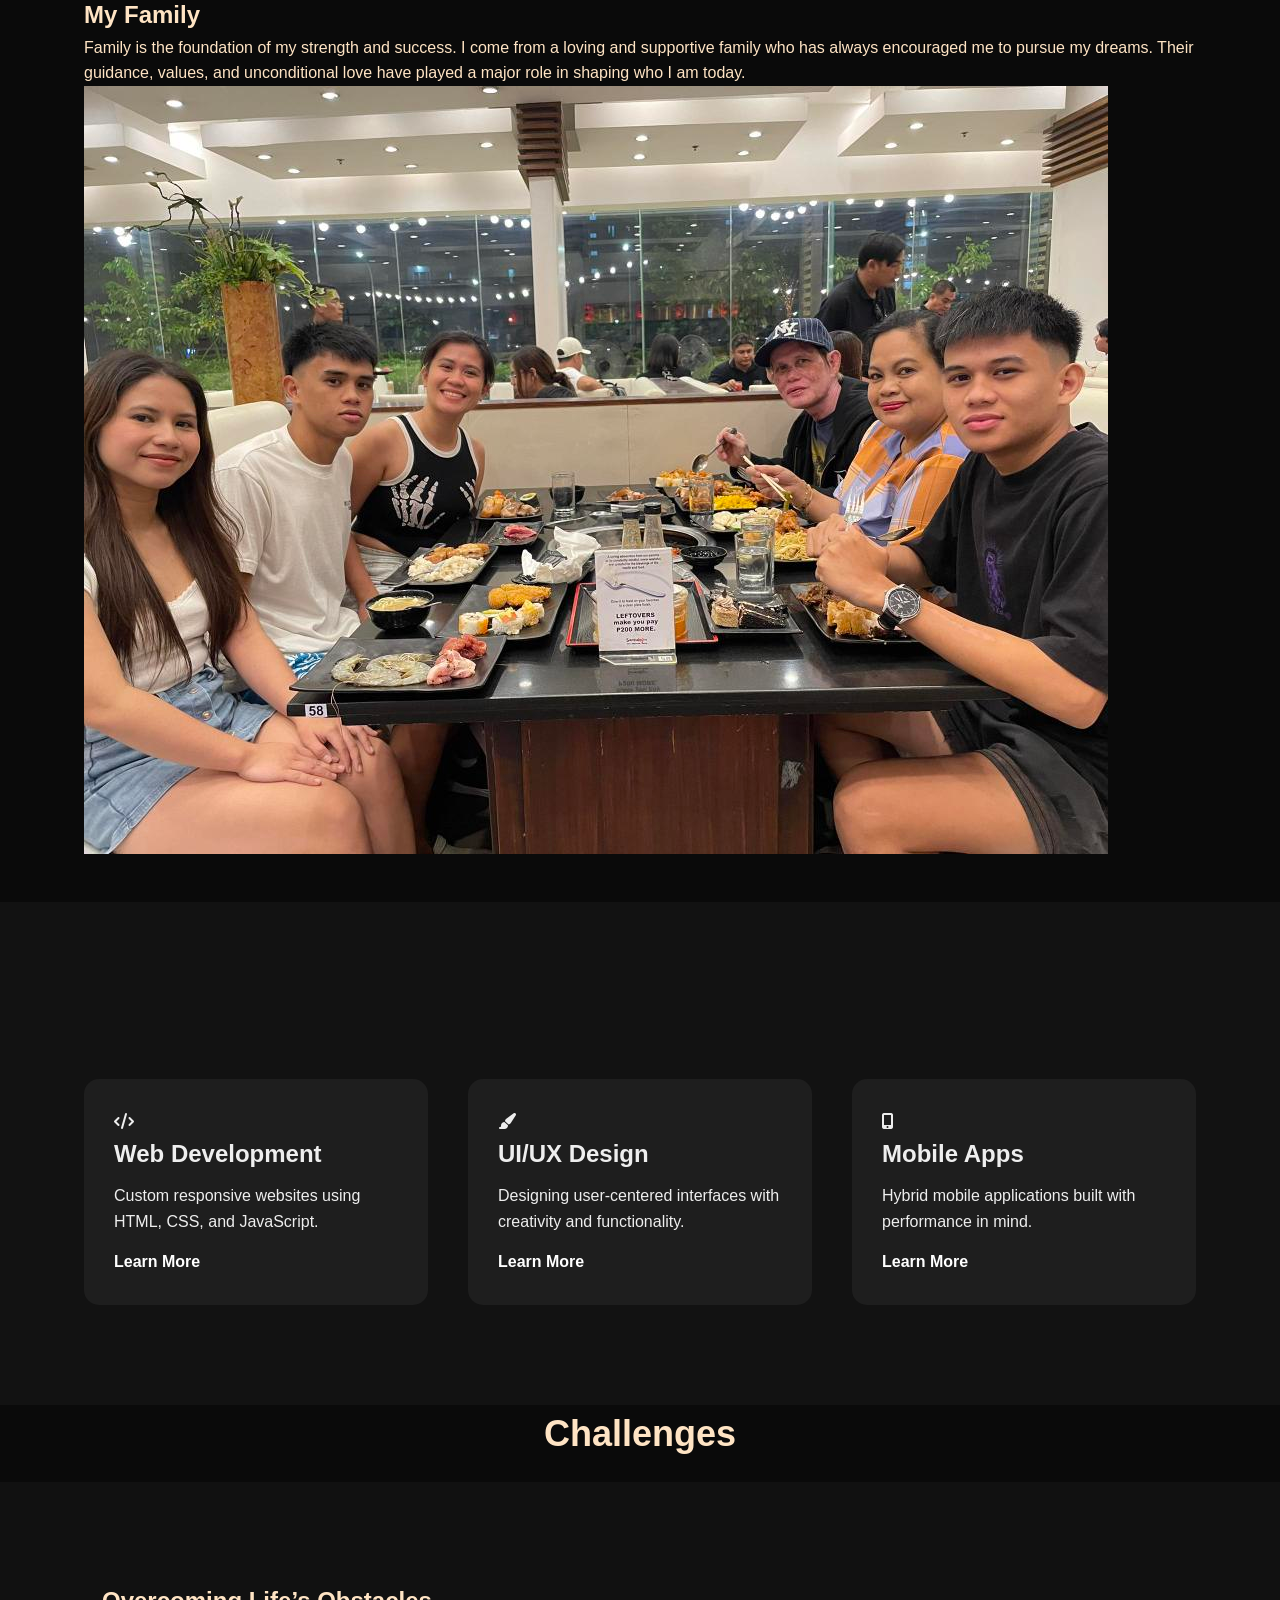
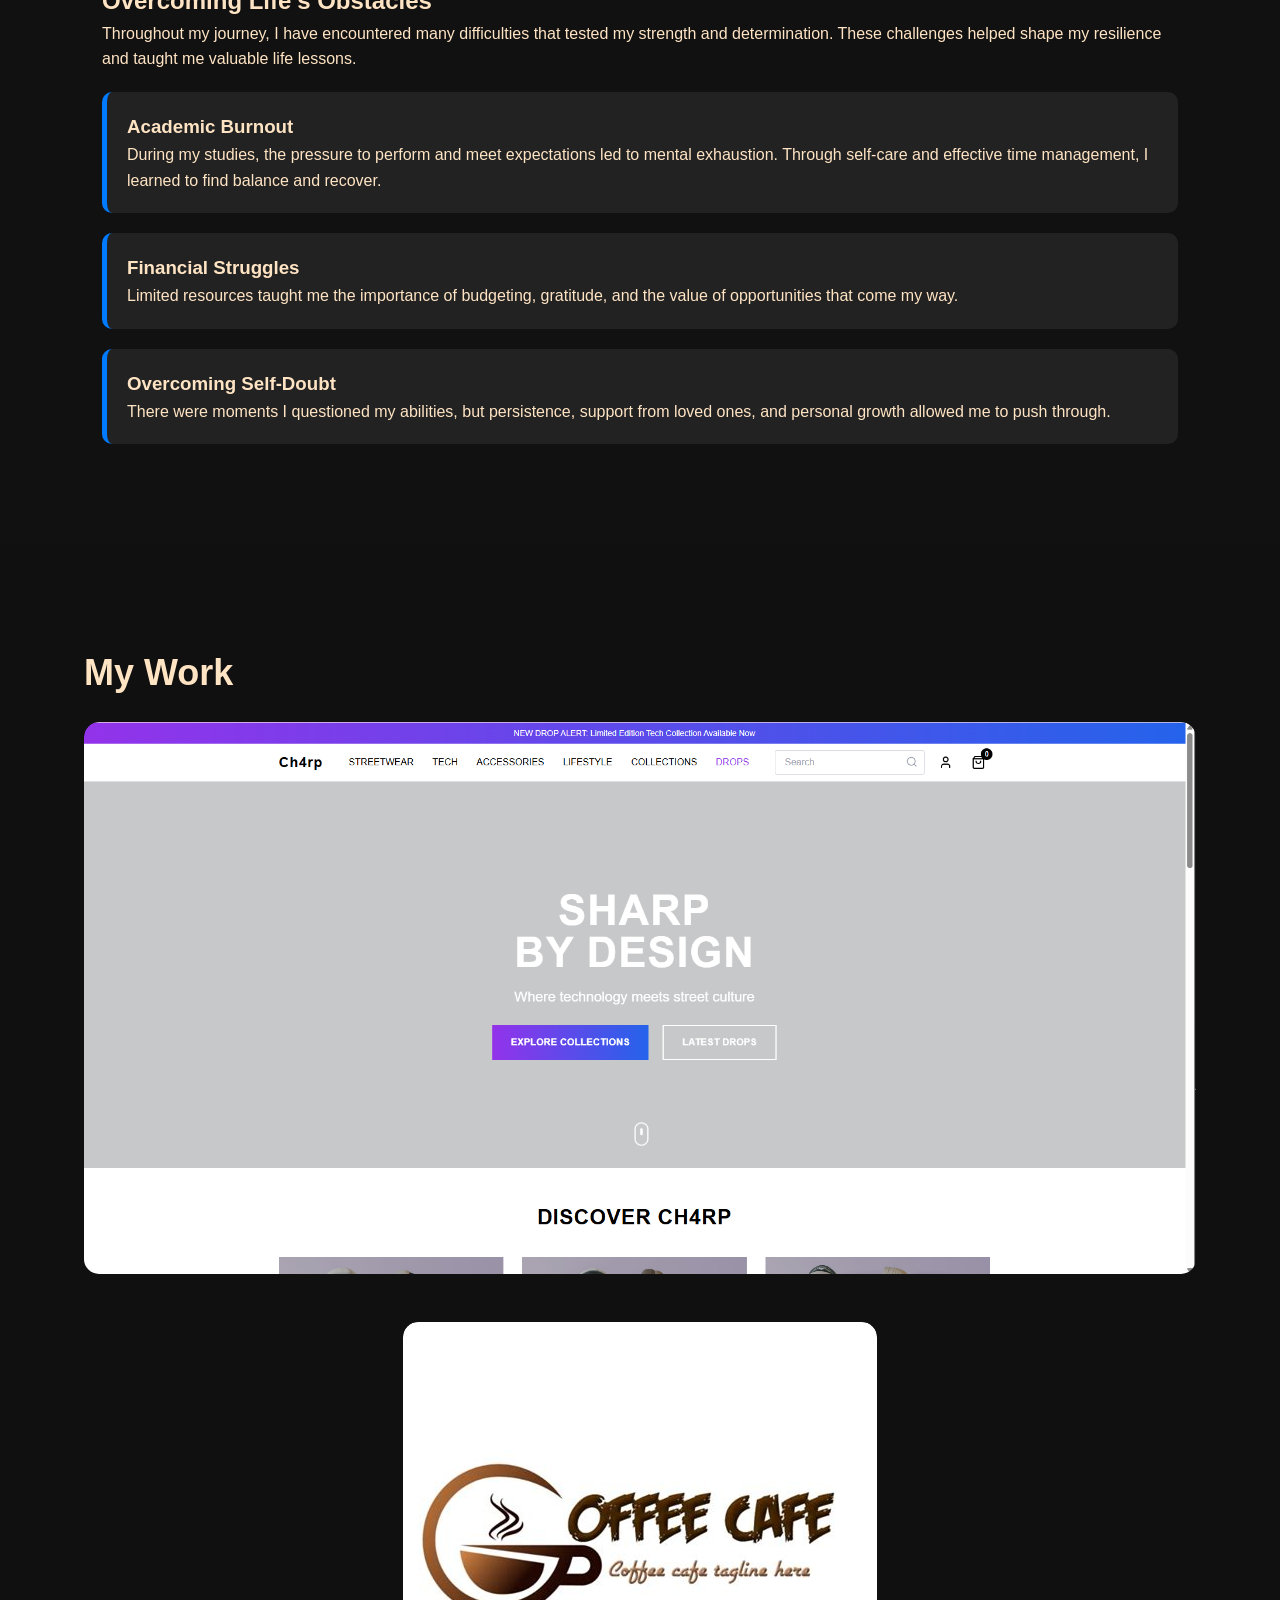
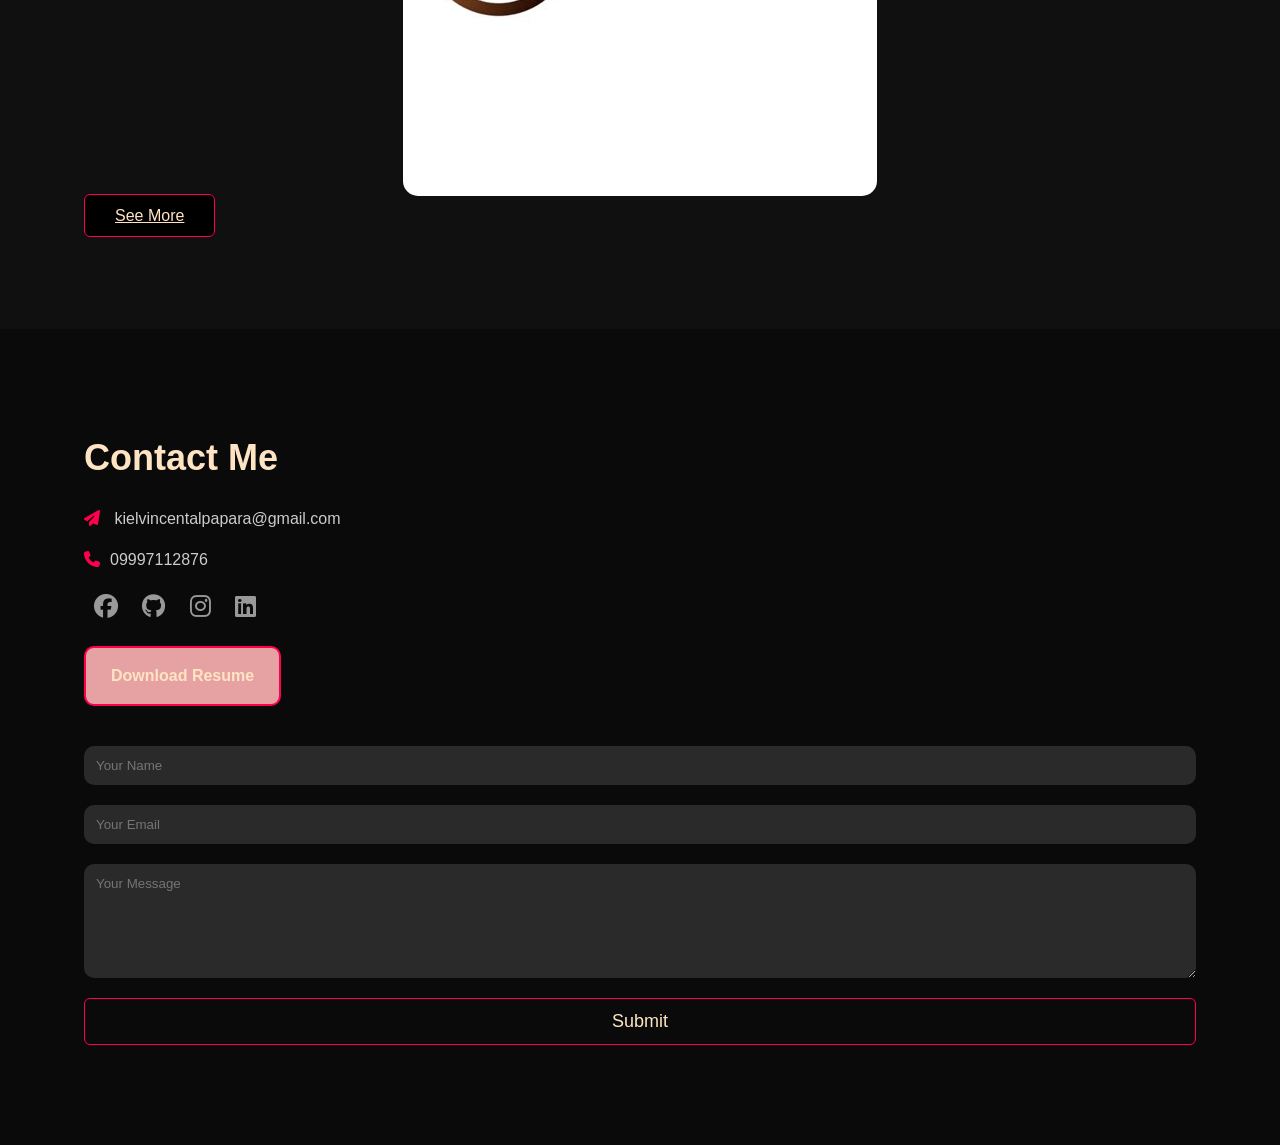
==== commit dfa21edc: "1sat" ====
--- a/index.html
+++ b/index.html
@@ -6,12 +6,10 @@
   <title>My Professional Portfolio</title>
   <link rel="stylesheet" href="style.css" />
   <link rel="stylesheet" href="https://unpkg.com/aos@2.3.1/dist/aos.css" />
-  <!-- Font Awesome CDN -->
-<link rel="stylesheet" href="https://cdnjs.cloudflare.com/ajax/libs/font-awesome/6.5.0/css/all.min.css">
+  <link rel="stylesheet" href="https://cdnjs.cloudflare.com/ajax/libs/font-awesome/6.5.0/css/all.min.css">
 
 </head>
 <body>
-
   <!-- Header Section -->
   <section id="header">
     <div class="container">
@@ -20,6 +18,8 @@
         <ul id="nav-links">
           <li><a href="#header">Home</a></li>
           <li><a href="#about">About</a></li>
+           <li><a href="#family">Family</a></li>
+           <li><a href="#Challenges">Challenges</a></li>
           <li><a href="#services">Services</a></li>
           <li><a href="#portfolio">Portfolio</a></li>
           <li><a href="#contact">Contact</a></li>
@@ -39,7 +39,7 @@
     <div class="container">
       <div class="row">
         <div class="about-col-1" data-aos="fade-right">
-          <img src="images\ff.jpg" alt="Profile" />
+          <img src="images/ff.jpg" alt="Profile" />
         </div>
         <div class="about-col-2" data-aos="fade-left">
           <h1 class="sub-title">About Me</h1>
@@ -76,6 +76,20 @@
       </div>
     </div>
   </section>
+
+
+
+<!----------------family----------------->
+    <section id="family" data-aos="fade-up">
+  <div class="container">
+    <h2>My Family</h2>
+    <p>
+      Family is the foundation of my strength and success. I come from a loving and supportive family who has always encouraged me to pursue my dreams. Their guidance, values, and unconditional love have played a major role in shaping who I am today.
+    </p>
+    <img src="images/fam.jpg" class="fam1" alt="Profile" />
+   
+  </div>
+</section>
 
   <!-- Services Section -->
   <section id="services">
@@ -104,13 +118,46 @@
     </div>
   </section>
 
+<!--------------challenges------------->
+
+ <section id="Challenges">
+  <h1 class="or">Challenges</h1>
+  <section class="challenge-section" data-aos="fade-up"> 
+     <div class="container">
+        <h2>Overcoming Life’s Obstacles</h2>
+        <p>
+          Throughout my journey, I have encountered many difficulties that tested my strength and determination. These challenges helped shape my resilience and taught me valuable life lessons.
+        </p>
+
+        <div class="challenge-card">
+          <h3>Academic Burnout</h3>
+          <p>
+            During my studies, the pressure to perform and meet expectations led to mental exhaustion. Through self-care and effective time management, I learned to find balance and recover.
+          </p>
+        </div>
+
+        <div class="challenge-card">
+          <h3>Financial Struggles</h3>
+          <p>
+            Limited resources taught me the importance of budgeting, gratitude, and the value of opportunities that come my way.
+          </p>
+        </div>
+
+        <div class="challenge-card">
+          <h3>Overcoming Self-Doubt</h3>
+          <p>
+            There were moments I questioned my abilities, but persistence, support from loved ones, and personal growth allowed me to push through.
+          </p>
+        </div>
+ </section>
+
   <!-- Portfolio Section -->
   <section id="portfolio">
     <div class="container">
       <h1 class="sub-title" data-aos="fade-up">My Work</h1>
       <div class="work-List" data-aos="zoom-in">
         <div class="work">
-          <img src="images\PROJECT 1.png" alt="Project 1" />
+          <img src="images/PROJECT 1.png" alt="Project 1" />
           <div class="layer">
             <h3>SH4RP STREETWEAR</h3>
             <p>Stay Sharp. Dress Ch4rp!<br>
@@ -121,7 +168,7 @@
           </div>
         </div>
         <div class="work">
-          <img src="images\proxy-image.jpeg" class="cafe" alt="Project 2"  />
+          <img src="images/proxy-image.jpeg" class="cafe" alt="Project 2"  />
           <div class="layer">
             <h3>Cafe Nutty</h3>
             <p>Your Café, Your Story – One Post at a Time!<br>
--- a/style.css
+++ b/style.css
@@ -1,4 +1,4 @@
-/* ===================== GLOBAL STYLES ===================== */
+
 * {
   margin: 0;
   padding: 0;
@@ -173,6 +173,18 @@
   font-size: 18px;
 }
 
+
+
+/*===================family=======================*/
+.fam1 img{
+  height: 50%;
+  width: fit-content;
+}
+
+
+
+
+
 /* ===================== SERVICES ===================== */
 #services {
   background: #121212;
@@ -211,6 +223,82 @@
   display: inline-block;
   margin-top: 15px;
 }
+
+/*====================Challenges==================*/
+.or {
+  font-size: 36px;
+  font-weight: bold;
+  color: bisque;
+  margin-bottom: 20px;
+  text-align: center;
+}
+
+
+.sub-title {
+  font-size: 36px;
+  font-weight: bold;
+  color: bisque;
+  margin-bottom: 20px;
+  margin-right: 30px;
+}
+
+.family-section, .challenge-section {
+  background-color: #111;
+  color: bisque;
+  padding: 60px 20px;
+}
+
+.family-cards {
+  display: flex;
+  flex-direction: column;
+  gap: 20px;
+  margin-top: 20px;
+}
+
+.family-card {
+  background-color: #222;
+  padding: 20px;
+  border-left: 5px solid crimson;
+  border-radius: 10px;
+}
+
+.challenge-card {
+  background-color: #222;
+  border-left: 5px solid #007bff;
+  padding: 20px;
+  margin-top: 20px;
+  border-radius: 10px;
+}
+
+nav ul {
+  list-style: none;
+  display: flex;
+  flex-wrap: wrap;
+  gap: 15px;
+  padding: 0;
+}
+
+nav ul li a {
+  text-decoration: none;
+  color: bisque;
+  font-weight: bold;
+  transition: color 0.3s;
+}
+
+nav ul li a.active,
+nav ul li a:hover {
+  color: #00ffff;
+}
+
+
+
+
+
+
+
+
+
+
 
 /* ===================== PORTFOLIO ===================== */
 #portfolio {
@@ -406,11 +494,11 @@
 }
 
 .resume-box:hover {
-  background-color: #ff004f;
+  background-color: #754879;
 }
 
 .resume-box:hover a {
-  color: #fff;
+  color: #503434;
 }
 .resume-box {
   background-color: #e6a2a2;
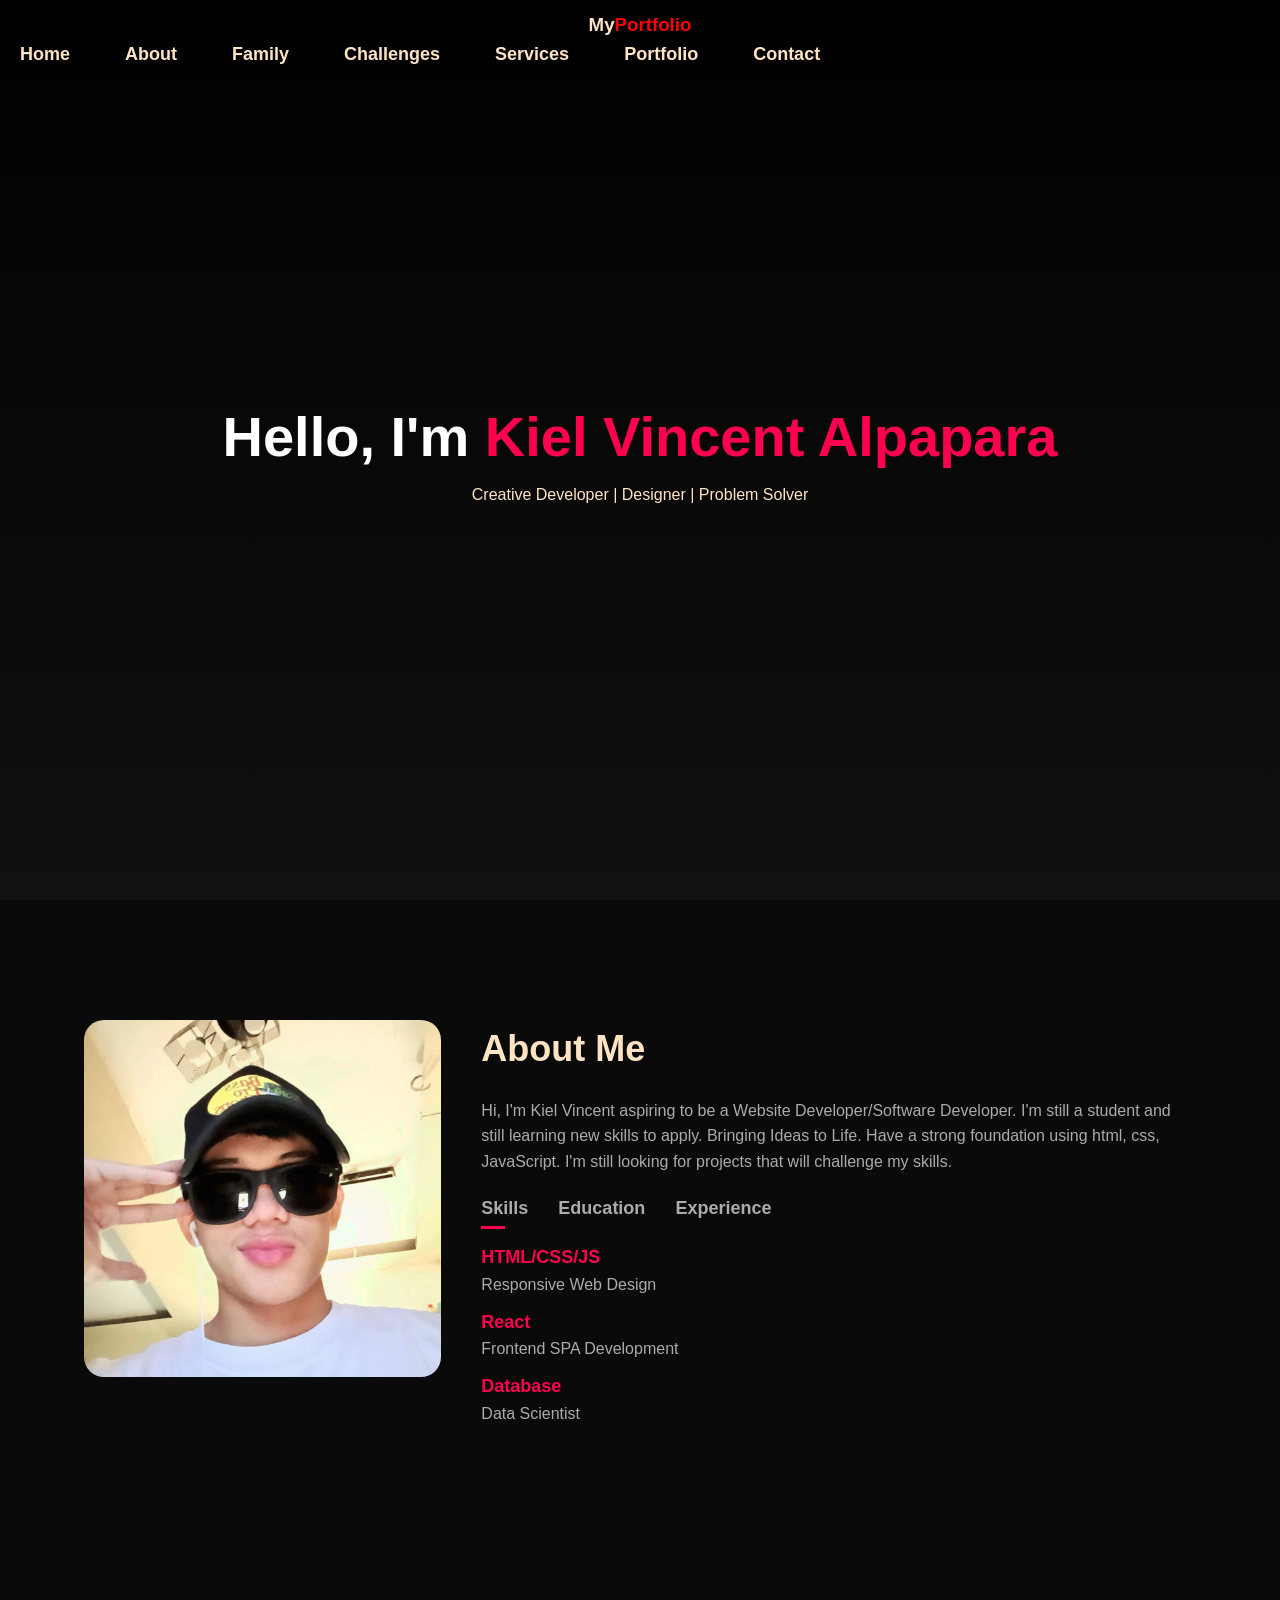
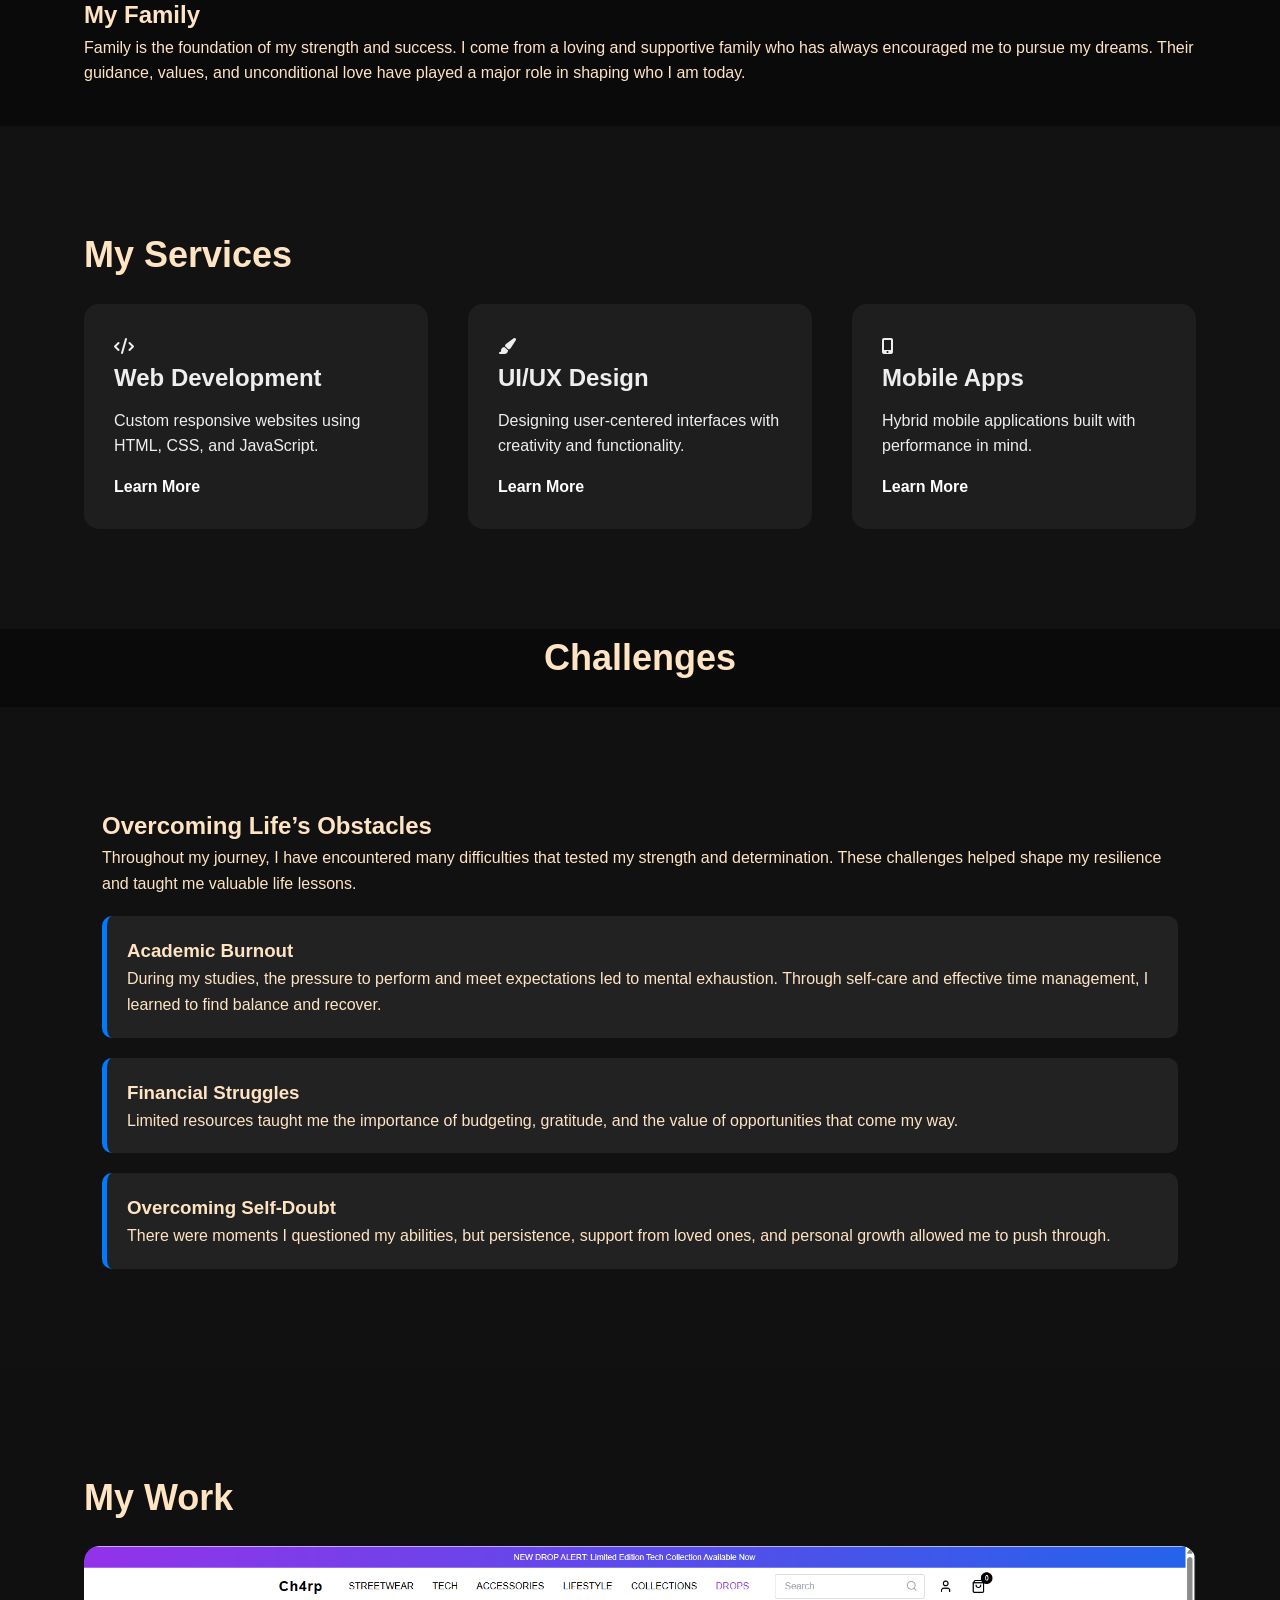
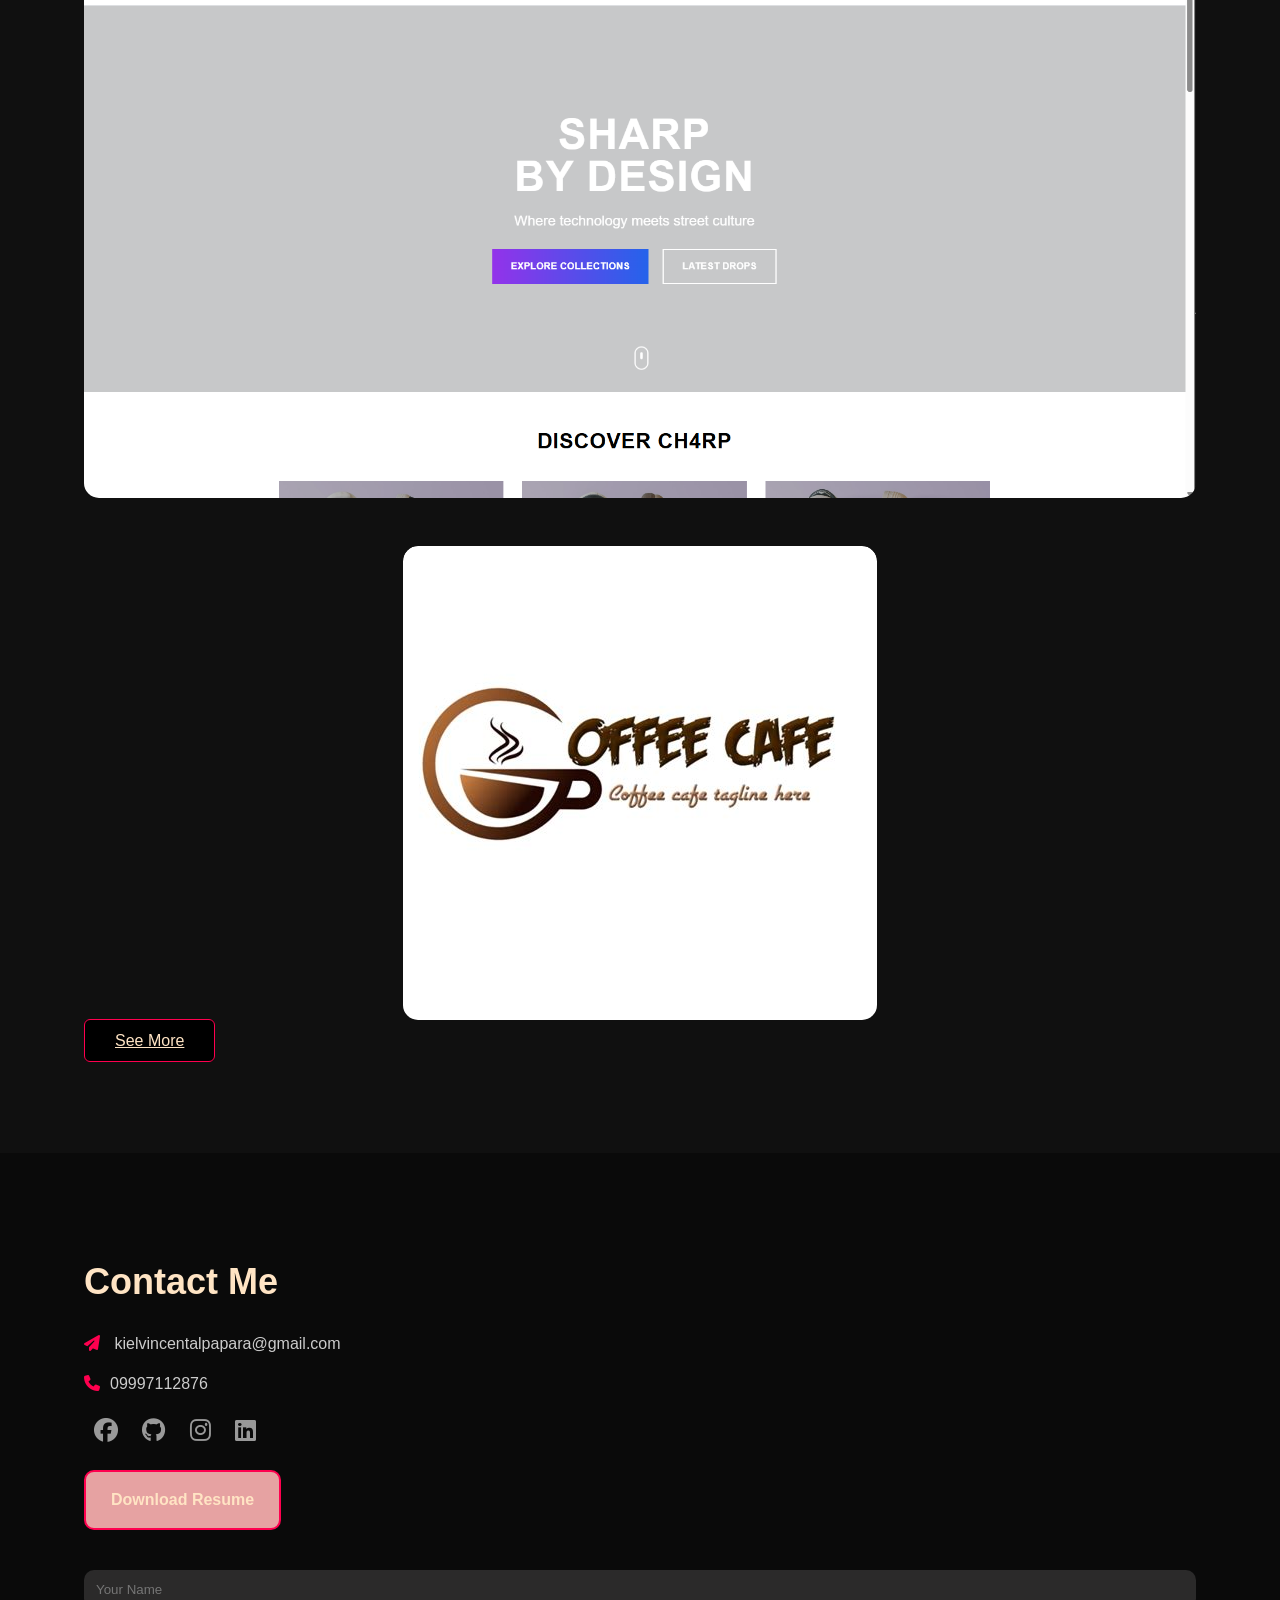
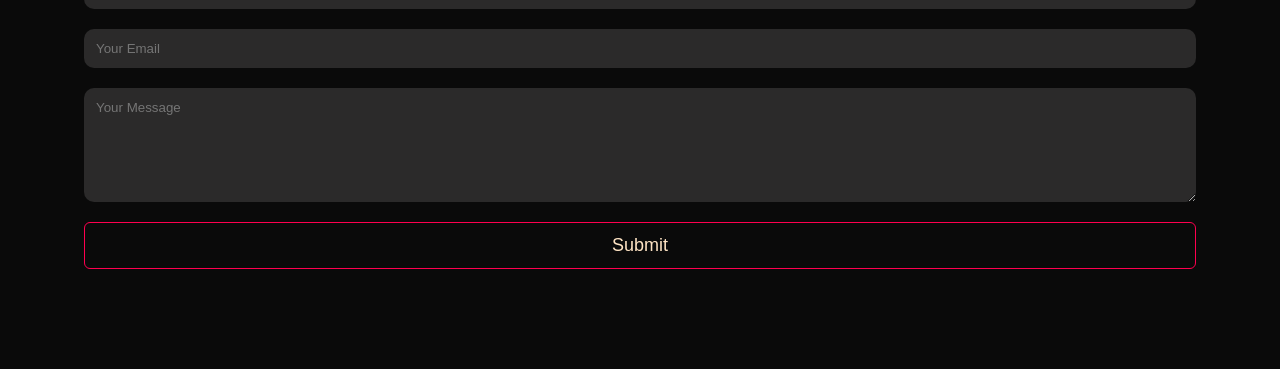
==== commit d54996e8: "2" ====
--- a/index.html
+++ b/index.html
@@ -86,8 +86,6 @@
     <p>
       Family is the foundation of my strength and success. I come from a loving and supportive family who has always encouraged me to pursue my dreams. Their guidance, values, and unconditional love have played a major role in shaping who I am today.
     </p>
-    <img src="images/fam.jpg" class="fam1" alt="Profile" />
-   
   </div>
 </section>
 
